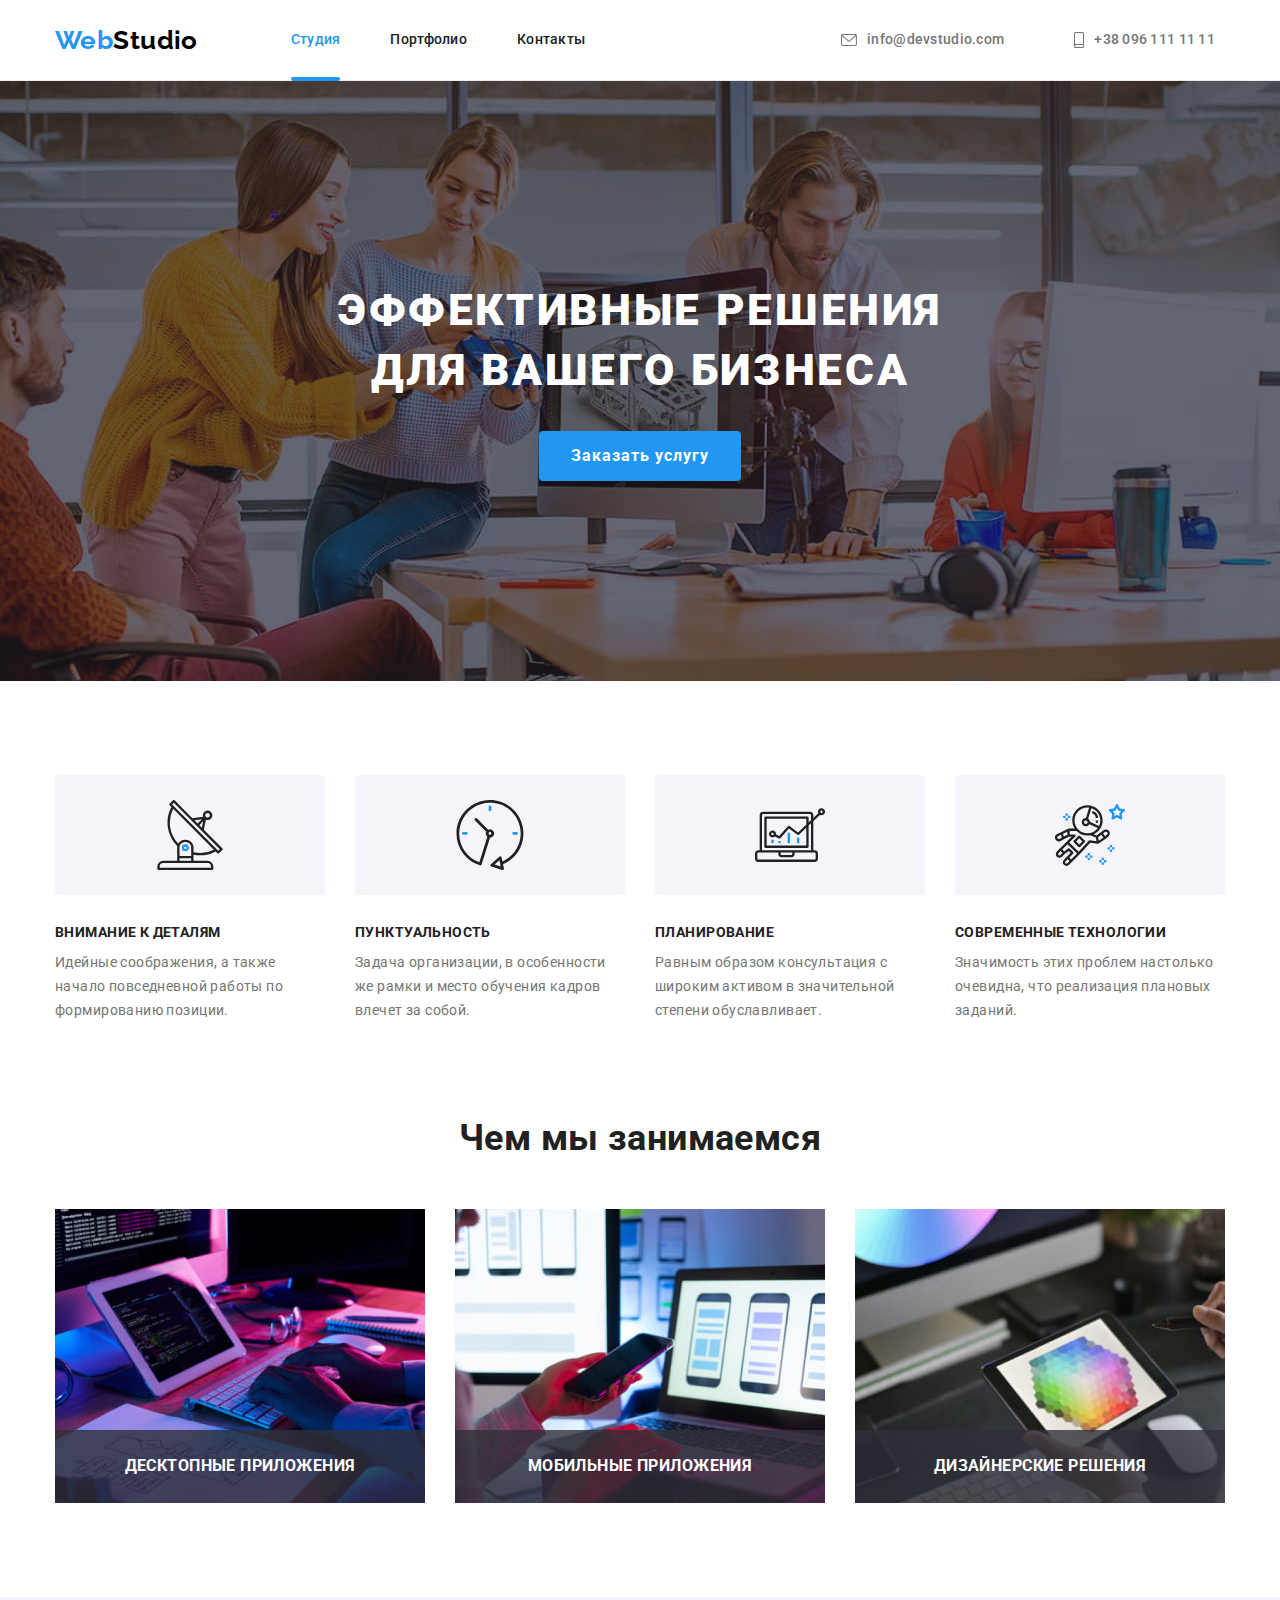
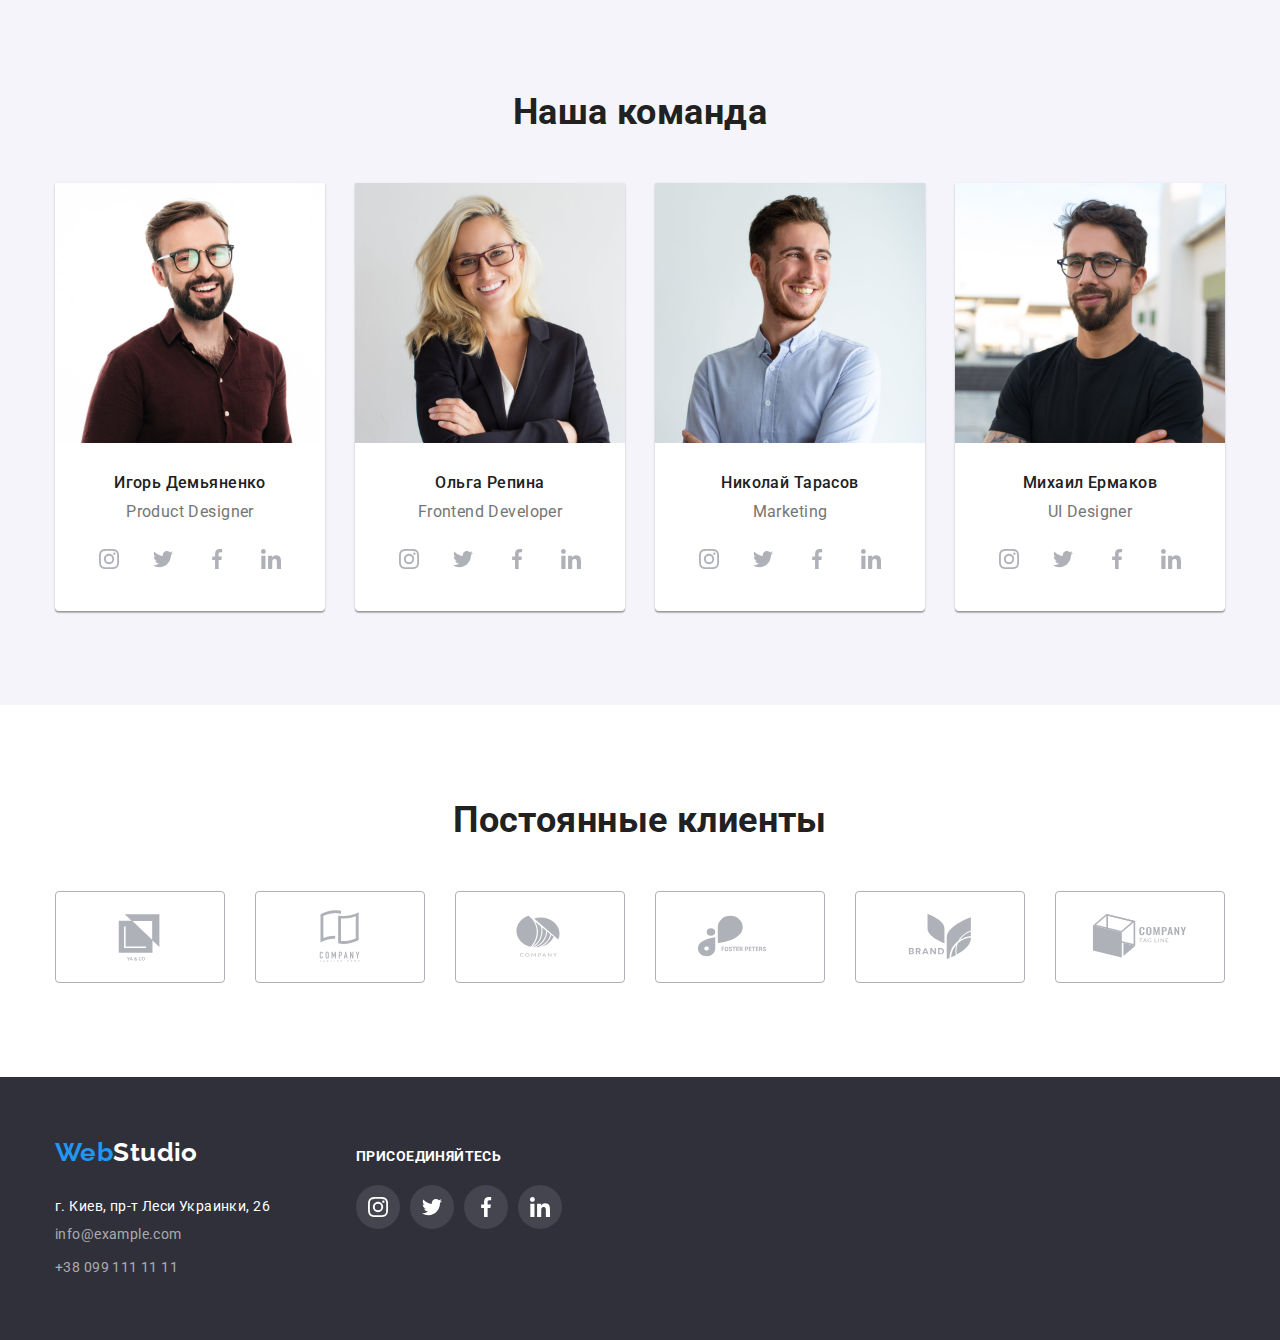
==== index.html @ 467b0029 "add files" ====
<!DOCTYPE html>
<html lang="ru">
  <head>
    <meta charset="UTF-8" />
    <meta http-equiv="X-UA-Compatible" content="IE=edge" />
    <meta name="viewport" content="width=device-width, initial-scale=1.0" />
    <title>WebStudio</title>
    <link rel="preconnect" href="https://fonts.googleapis.com" />
    <link rel="preconnect" href="https://fonts.gstatic.com" crossorigin />
    <link
      href="https://fonts.googleapis.com/css2?family=Raleway:wght@700&family=Roboto:wght@400;500;700;900&display=swap"
      rel="stylesheet"
    />
    <link
      rel="stylesheet"
      href="https://cdnjs.cloudflare.com/ajax/libs/modern-normalize/1.0.0/modern-normalize.min.css"
    />
    <link rel="stylesheet" href="./css/styles.css" />
  </head>

  <body>
    <header class="page-header">
      <div class="container flex-container">
        <nav class="page-nav">
          <a class="logo" href="./index.html"><span class="logo-secondary">Web</span>Studio</a>
          <ul class="menu list">
            <li class="item">
              <a class="link active-list" href="./index.html">Студия</a>
            </li>
            <li class="item">
              <a class="link" href="./portfolio.html">Портфолио</a>
            </li>
            <li class="item">
              <a class="link" href="">Контакты</a>
            </li>
          </ul>
        </nav>

        <ul class="contacts list">
          <li class="item">
            <a class="link" href="mailto:info@devstudio.com">
              <svg class="contacts-icon" width="16" height="12">
                <use href="./images/svg/icons.svg#icon-envelope"></use>
              </svg>
              <span>info@devstudio.com</span></a
            >
          </li>
          <li class="item">
            <a class="link" href="tel:+380961111111">
              <svg class="contacts-icon" width="10" height="16">
                <use href="./images/svg/icons.svg#icon-smartphone"></use>
              </svg>
              <span>+38 096 111 11 11</span>
            </a>
          </li>
        </ul>
      </div>
    </header>

    <main>
      <!--Секция герой-->
      <section class="hero">
        <h1 class="hero-title">Эффективные решения для вашего бизнеса</h1>
        <button data-modal-open class="hero-button" type="button">Заказать услугу</button>

        <div class="backdrop is-hidden" data-modal>
          <div class="modal">
            <button data-modal-close class="close-btn" type="button">
              <svg class="icon" width="18" height="18">
                <use href="./images/svg/icons.svg#icon-close-modal"></use>
              </svg>
            </button>
          </div>
        </div>
      </section>

      <!--Особенности работы-->
      <section class="section">
        <div class="container">
          <h2 class="visually-hidden">Особенности работы</h2>

          <ul class="features list">
            <li class="item">
              <div class="thumb">
                <svg class="features-icon" width="70" height="70">
                  <use href="./images/svg/icons.svg#icon-antenna"></use>
                </svg>
              </div>
              <h3 class="features-title">Внимание к деталям</h3>
              <p class="features-text">
                Идейные соображения, а также начало повседневной работы по формированию позиции.
              </p>
            </li>
            <li class="item">
              <div class="thumb">
                <svg class="features-icon" width="70" height="70">
                  <use href="./images/svg/icons.svg#icon-clock"></use>
                </svg>
              </div>
              <h3 class="features-title">Пунктуальность</h3>
              <p class="features-text">
                Задача организации, в особенности же рамки и место обучения кадров влечет за собой.
              </p>
            </li>
            <li class="item">
              <div class="thumb">
                <svg class="features-icon" width="70" height="70">
                  <use href="./images/svg/icons.svg#icon-diagram"></use>
                </svg>
              </div>
              <h3 class="features-title">Планирование</h3>
              <p class="features-text">
                Равным образом консультация с широким активом в значительной степени обуславливает.
              </p>
            </li>
            <li class="item">
              <div class="thumb">
                <svg class="features-icon" width="70" height="70">
                  <use href="./images/svg/icons.svg#icon-astronaut"></use>
                </svg>
              </div>
              <h3 class="features-title">Современные технологии</h3>
              <p class="features-text">
                Значимость этих проблем настолько очевидна, что реализация плановых заданий.
              </p>
            </li>
          </ul>
        </div>
      </section>

      <!-- section WORK -->
      <section class="section work">
        <div class="container">
          <h2 class="title">Чем мы занимаемся</h2>
          <ul class="work-list list">
            <li class="item">
              <img src="./images/what-we-do/img.jpg" alt="чем мы занимаемся 1" width="370" />
              <h3 class="item-title">Десктопные приложения</h3>
            </li>
            <li class="item">
              <img src="./images/what-we-do/box2.jpg" alt="чем мы занимаемся 2" width="370" />
              <h3 class="item-title">Мобильные приложения</h3>
            </li>
            <li class="item">
              <img src="./images/what-we-do/box3.jpg" alt="чем мы занимаемся 3" width="370" />
              <h3 class="item-title">Дизайнерские решения</h3>
            </li>
          </ul>
        </div>
      </section>

      <!-- section Наша команда-->
      <section class="section team">
        <div class="container">
          <h2 class="title">Наша команда</h2>
          <ul class="team-list list">
            <li class="item">
              <img
                class="team-img"
                src="./images/our-team/1.jpg"
                alt="Наша команда 1"
                width="270"
              />
              <div class="team-box">
                <p class="team-member">Игорь Демьяненко</p>
                <p class="team-job" lang="en">Product Designer</p>
                <ul class="social-networks list">
                  <li class="list-item">
                    <a href="" class="link">
                      <svg class="icon" width="20" height="20">
                        <use href="./images/svg/icons.svg#icon-instagram"></use>
                      </svg>
                    </a>
                  </li>
                  <li class="list-item">
                    <a href="" class="link">
                      <svg class="icon" width="20" height="20">
                        <use href="./images/svg/icons.svg#icon-twitter"></use>
                      </svg>
                    </a>
                  </li>
                  <li class="list-item">
                    <a href="" class="link">
                      <svg class="icon" width="20" height="20">
                        <use href="./images/svg/icons.svg#icon-facebook"></use>
                      </svg>
                    </a>
                  </li>
                  <li class="list-item">
                    <a href="" class="link">
                      <svg class="icon" width="20" height="20">
                        <use href="./images/svg/icons.svg#icon-linkedin"></use>
                      </svg>
                    </a>
                  </li>
                </ul>
              </div>
            </li>

            <li class="item">
              <img
                class="team-img"
                src="./images/our-team/2.jpg"
                alt="Наша команда 2"
                width="270"
              />
              <div class="team-box">
                <p class="team-member">Ольга Репина</p>
                <p class="team-job" lang="en">Frontend Developer</p>
                <ul class="social-networks list">
                  <li class="list-item">
                    <a href="" class="link">
                      <svg class="icon" width="20" height="20">
                        <use href="./images/svg/icons.svg#icon-instagram"></use>
                      </svg>
                    </a>
                  </li>
                  <li class="list-item">
                    <a href="" class="link">
                      <svg class="icon" width="20" height="20">
                        <use href="./images/svg/icons.svg#icon-twitter"></use>
                      </svg>
                    </a>
                  </li>
                  <li class="list-item">
                    <a href="" class="link">
                      <svg class="icon" width="20" height="20">
                        <use href="./images/svg/icons.svg#icon-facebook"></use>
                      </svg>
                    </a>
                  </li>
                  <li class="list-item">
                    <a href="" class="link">
                      <svg class="icon" width="20" height="20">
                        <use href="./images/svg/icons.svg#icon-linkedin"></use>
                      </svg>
                    </a>
                  </li>
                </ul>
              </div>
            </li>

            <li class="item">
              <img
                class="team-img"
                src="./images/our-team/3.jpg"
                alt="Наша команда 3"
                width="270"
              />
              <div class="team-box">
                <p class="team-member">Николай Тарасов</p>
                <p class="team-job" lang="en">Marketing</p>
                <ul class="social-networks list">
                  <li class="list-item">
                    <a href="" class="link">
                      <svg class="icon" width="20" height="20">
                        <use href="./images/svg/icons.svg#icon-instagram"></use>
                      </svg>
                    </a>
                  </li>
                  <li class="list-item">
                    <a href="" class="link">
                      <svg class="icon" width="20" height="20">
                        <use href="./images/svg/icons.svg#icon-twitter"></use>
                      </svg>
                    </a>
                  </li>
                  <li class="list-item">
                    <a href="" class="link">
                      <svg class="icon" width="20" height="20">
                        <use href="./images/svg/icons.svg#icon-facebook"></use>
                      </svg>
                    </a>
                  </li>
                  <li class="list-item">
                    <a href="" class="link">
                      <svg class="icon" width="20" height="20">
                        <use href="./images/svg/icons.svg#icon-linkedin"></use>
                      </svg>
                    </a>
                  </li>
                </ul>
              </div>
            </li>

            <li class="item">
              <img
                class="team-img"
                src="./images/our-team/4.jpg"
                alt="Наша команда 4"
                width="270"
              />
              <div class="team-box">
                <p class="team-member">Михаил Ермаков</p>
                <p class="team-job" lang="en">UI Designer</p>
                <ul class="social-networks list">
                  <li class="list-item">
                    <a href="" class="link">
                      <svg class="icon" width="20" height="20">
                        <use href="./images/svg/icons.svg#icon-instagram"></use>
                      </svg>
                    </a>
                  </li>
                  <li class="list-item">
                    <a href="" class="link">
                      <svg class="icon" width="20" height="20">
                        <use href="./images/svg/icons.svg#icon-twitter"></use>
                      </svg>
                    </a>
                  </li>
                  <li class="list-item">
                    <a href="" class="link">
                      <svg class="icon" width="20" height="20">
                        <use href="./images/svg/icons.svg#icon-facebook"></use>
                      </svg>
                    </a>
                  </li>
                  <li class="list-item">
                    <a href="" class="link">
                      <svg class="icon" width="20" height="20">
                        <use href="./images/svg/icons.svg#icon-linkedin"></use>
                      </svg>
                    </a>
                  </li>
                </ul>
              </div>
            </li>
          </ul>
        </div>
      </section>
    </main>

    <!-- section regular customers -->
    <section class="section regular-customers">
      <div class="container">
        <h2 class="title">Постоянные клиенты</h2>
        <ul class="clients list">
          <li class="item">
            <a href="" class="icon-container link">
              <svg class="icon" width="106" height="60">
                <use href="./images/svg/icons.svg#icon-client-1"></use>
              </svg>
            </a>
          </li>

          <li class="item">
            <a href="" class="icon-container link">
              <svg class="icon" width="106" height="60">
                <use href="./images/svg/icons.svg#icon-client-2"></use>
              </svg>
            </a>
          </li>

          <li class="item">
            <a href="" class="icon-container link">
              <svg class="icon" width="106" height="60">
                <use href="./images/svg/icons.svg#icon-client-3"></use>
              </svg>
            </a>
          </li>

          <li class="item">
            <a href="" class="icon-container link">
              <svg class="icon" width="106" height="60">
                <use href="./images/svg/icons.svg#icon-client-4"></use>
              </svg>
            </a>
          </li>

          <li class="item">
            <a href="" class="icon-container link">
              <svg class="icon" width="106" height="60">
                <use href="./images/svg/icons.svg#icon-client-5"></use>
              </svg>
            </a>
          </li>

          <li class="item">
            <a href="" class="icon-container link">
              <svg class="icon" width="106" height="60">
                <use href="./images/svg/icons.svg#icon-client-6"></use>
              </svg>
            </a>
          </li>
        </ul>
      </div>
    </section>

    <!-- FOOTER -->
    <footer class="footer">
      <div class="container">
        <div class="footer-box">
          <a class="footer-logo logo" href=""><span class="logo-secondary">Web</span>Studio</a>

          <address class="address">
            <ul class="address-list list">
              <li class="item">
                <p class="text-address">г. Киев, пр-т Леси Украинки, 26</p>
              </li>
              <li class="item">
                <a class="footer-contacts" href="mailto:info@example.com">info@example.com</a>
              </li>
              <li class="item">
                <a class="footer-contacts" href="tel:+380991111111"> +38 099 111 11 11</a>
              </li>
            </ul>
          </address>
        </div>
        <div class="join-us">
          <h3 class="join-us-title">Присоединяйтесь</h3>
          <ul class="social-networks list">
            <li class="list-item">
              <a href="" class="link footer-social-networks">
                <svg class="icon" width="20" height="20">
                  <use href="./images/svg/icons.svg#icon-instagram"></use>
                </svg>
              </a>
            </li>
            <li class="list-item">
              <a href="" class="link footer-social-networks">
                <svg class="icon" width="20" height="20">
                  <use href="./images/svg/icons.svg#icon-twitter"></use>
                </svg>
              </a>
            </li>
            <li class="list-item">
              <a href="" class="link footer-social-networks">
                <svg class="icon" width="20" height="20">
                  <use href="./images/svg/icons.svg#icon-facebook"></use>
                </svg>
              </a>
            </li>
            <li class="list-item">
              <a href="" class="link footer-social-networks">
                <svg class="icon" width="20" height="20">
                  <use href="./images/svg/icons.svg#icon-linkedin"></use>
                </svg>
              </a>
            </li>
          </ul>
        </div>
      </div>
    </footer>
    <script src="./js/modal.js"></script>
  </body>
</html>
---- css/styles.css ----
:root {
  --main-color: #757575;
  --secondary-color: #212121;
  --accent-color: #2196f3;
  --hero-button: #188ce8;
  --primary-white-color: #ffffff;
  --logo-color: #000000;
  --section-bg: #f5f4fa;
  --hero-footer-bg: #2f303a;
  --address-color: rgba(255, 255, 255, 0.6);
}

.list {
  list-style: none;
  padding: 0;
  margin: 0;
}

.link {
  text-decoration: inherit;
}

body {
  font-family: 'Roboto', sans-serif;

  font-size: 14px;
  letter-spacing: 0.03em;
  text-decoration: none;
  font-style: normal;

  color: var(--main-color);
  background-color: var(--primary-white-color);
}

.container {
  width: 1200px;
  margin: 0 auto;
  padding: 0 15px;
}

h1,
h2,
h3,
h4,
h5,
h6,
p {
  margin: 0;
}

img {
  display: block;
  max-width: 100%;
  height: auto;
}

.visually-hidden {
  position: absolute;
  width: 1px;
  height: 1px;
  margin: -1px;
  border: 0;
  padding: 0;
  white-space: nowrap;
  clip-path: inset(100%);
  clip: rect(0 0 0 0);
  overflow: hidden;
}

.section {
  padding-top: 94px;
  padding-bottom: 94px;
}

/* ============== HEADER =============== */
.page-header {
  border-bottom: 1px solid #ececec;
}

.flex-container {
  display: flex;
  align-items: center;
}

.page-nav {
  display: flex;
  align-items: center;
}

.menu {
  display: flex;
}

.logo {
  margin-right: 93px;

  text-decoration: inherit;
  color: var(--logo-color);

  font-family: 'Raleway';
  font-weight: 700;
  font-size: 26px;
  line-height: 1.19;
}

.logo-secondary {
  color: var(--accent-color);
}

/* site nav styles */
.menu .item:not(:last-child) {
  margin-right: 50px;
}

.menu .item {
  position: relative;
}

.menu .link {
  display: block;
  padding-top: 32px;
  padding-bottom: 32px;

  text-decoration: inherit;
  color: var(--secondary-color);
  font-weight: 500;
  line-height: 1.14;
  letter-spacing: 0.02em;

  transition: color 250ms cubic-bezier(0.4, 0, 0.2, 1);
}

.menu .link:hover,
.menu .link:focus {
  color: var(--accent-color);
}

.menu .active-list {
  color: var(--accent-color);
}

.menu .active-list::after {
  position: absolute;
  content: '';
  display: block;
  width: 100%;
  height: 4px;
  bottom: -1px;

  background: #2196f3;
  border-radius: 2px;
}

/* header contacts styles */
.contacts {
  display: flex;
  margin-left: auto;
}

.contacts .item:not(:last-child) {
  margin-right: 50px;
}

.contacts-icon {
  margin-right: 10px;
}

.contacts .link {
  display: flex;
  align-items: center;
  padding: 10px;

  font-weight: 500;
  line-height: 1.14;
  letter-spacing: 0.02em;

  text-decoration: none;
  color: inherit;
  fill: currentColor;

  transition: color 250ms cubic-bezier(0.4, 0, 0.2, 1);
}

.contacts .link:hover,
.contacts .link:focus {
  color: var(--accent-color);
}
/* ============== /HEADER =============== */

/* ============== HERO =============== */

.hero {
  height: 600px;
  max-width: 1600px;
  margin: 0 auto;
  text-align: center;
  background: linear-gradient(rgba(47, 48, 58, 0.4), rgba(47, 48, 58, 0.4)),
    url('../images/hero/hero-background.jpg');
  background-color: #c4c4c4;
  background-repeat: no-repeat;
  background-size: cover;
  background-position: center;
  padding: 200px 0;
}

.hero-title {
  margin: 0 auto;
  margin-bottom: 30px;
  max-width: 700px;

  font-weight: 900;
  font-size: 44px;
  line-height: 1.36;

  letter-spacing: 0.06em;
  text-transform: uppercase;
  color: var(--primary-white-color);
}

.hero-button {
  padding: 10px 32px;

  font-family: 'Roboto', sans-serif;
  font-weight: 700;
  font-size: 16px;
  line-height: 1.88;
  border: none;
  text-align: center;
  letter-spacing: 0.06em;
  color: var(--primary-white-color);

  background-color: var(--accent-color);
  box-shadow: 0px 4px 4px rgba(0, 0, 0, 0.15);
  border-radius: 4px;

  cursor: pointer;
  transition: background-color 250ms cubic-bezier(0.4, 0, 0.2, 1);
}

.hero-button:hover {
  background-color: var(--hero-button);
}

/* ============== /HERO =============== */

/* ============== MODAL =============== */
.backdrop {
  position: fixed;
  z-index: 100;
  top: 0;
  right: 0;
  width: 100%;
  height: 100%;

  background: rgba(0, 0, 0, 0.2);

  opacity: 1;
  transition: opacity 250ms cubic-bezier(0.4, 0, 0.2, 1),
    visibility 250ms cubic-bezier(0.4, 0, 0.2, 1);
}

.backdrop.is-hidden {
  visibility: hidden;
  opacity: 0;
  pointer-events: none;
}

.backdrop.is-hidden .modal {
  opacity: 0;
  transform: translate(-50%, -50%) scale(0.5);
}

.modal {
  position: absolute;
  top: 50%;
  left: 50%;
  opacity: 1;

  background-color: var(--primary-white-color);
  min-width: 528px;
  min-height: 581px;

  transform: translate(-50%, -50%) scale(1);
  transition: transform 250ms cubic-bezier(0.4, 0, 0.2, 1),
    opacity 250ms cubic-bezier(0.4, 0, 0.2, 1);
}

.close-btn {
  position: absolute;
  top: 8px;
  right: 8px;

  display: flex;
  align-items: center;
  justify-content: center;
  margin: 0;
  padding: 0;
  width: 30px;
  height: 30px;
  border-radius: 50%;
  background-color: var(--primary-white-color);
  border: 1px solid rgba(0, 0, 0, 0.1);
  cursor: pointer;
}

/* ============== /MODAL =============== */

/* ============= section особенности работы ============== */
.features {
  display: flex;
}

.features .item:not(:last-child) {
  margin-right: 30px;
}

.features .item {
  flex-basis: calc(100% / 4);
}

.features .thumb {
  display: flex;
  align-items: center;
  justify-content: center;
  margin-bottom: 30px;

  background-color: var(--section-bg);
  border-radius: 4px;
  height: 120px;
}

.features-title {
  margin-bottom: 10px;

  font-family: 'Roboto', sans-serif;
  font-weight: 700;
  line-height: 1.14;
  font-size: 14px;
  text-transform: uppercase;

  color: var(--secondary-color);
}

.features-text {
  line-height: 1.71;
}
/* ============= /section особенности работы ============= */

/* ========== section WORK чем мы занимаемсяа =========== */
.section.work {
  padding-top: 0;
}

.title {
  margin-bottom: 50px;
  font-weight: 700;
  font-size: 36px;
  line-height: 1.17;
  text-align: center;

  color: var(--secondary-color);
}

.work-list {
  display: flex;
}

.work-list .item:not(:last-child) {
  margin-right: 30px;
}

.work-list .item {
  position: relative;
}

.item-title {
  position: absolute;
  bottom: 0;

  padding: 27px 0;
  width: 100%;

  background: rgba(47, 48, 58, 0.8);
  font-weight: 700;
  line-height: 1.14;
  text-align: center;
  text-transform: uppercase;

  color: var(--primary-white-color);
}
/* ============ /section чем мы занимаемсяа =============== */

/* ============== section TEAM =============== */
.team {
  background-color: var(--section-bg);
}

.team-list {
  display: flex;
}

.team-list .item {
  background-color: var(--primary-white-color);
  box-shadow: 0px 1px 3px rgba(0, 0, 0, 0.12), 0px 1px 1px rgba(0, 0, 0, 0.14),
    0px 2px 1px rgba(0, 0, 0, 0.2);
  border-radius: 0px 0px 4px 4px;
}

.team-list .item:not(:last-child) {
  margin-right: 30px;
}

.team-box {
  padding: 30px 32px;
}

.team-member {
  margin-bottom: 10px;

  font-weight: 500;
  font-size: 16px;
  line-height: 1.19;
  text-align: center;
  color: var(--secondary-color);
}

.team-job {
  margin-bottom: 16px;
  font-size: 16px;
  line-height: 1.19;

  text-align: center;
}

.social-networks {
  display: flex;
  align-items: center;
}

.social-networks > .list-item:not(:last-child) {
  margin-right: 10px;
}

.social-networks > .list-item {
  width: 44px;
  height: 44px;
}

.social-networks .link {
  display: block;
  padding: 12px;

  width: 100%;
  height: 100%;
  border-radius: 50%;
  color: #afb1b8;
  fill: currentColor;
  transition: color 250ms cubic-bezier(0.4, 0, 0.2, 1),
    background-color 250ms cubic-bezier(0.4, 0, 0.2, 1);
}

.social-networks .link:hover,
.social-networks .link:focus {
  color: var(--primary-white-color);
  background-color: #2196f3;
}

/* ============== /section TEAM =============== */

/* ============== section REGULAR CUSTOMERS============= */

.clients {
  display: flex;
}

.clients .item:not(:last-child) {
  margin-right: 30px;
}

.clients .item {
  width: 170px;
  height: 92px;
}

.clients .icon-container {
  display: flex;
  justify-content: center;
  align-items: center;

  border: 1px solid #afb1b8;
  border-radius: 4px;
  width: 100%;
  height: 100%;
  color: #afb1b8;
  fill: currentColor;
  transition: color 250ms cubic-bezier(0.4, 0, 0.2, 1), border 250ms cubic-bezier(0.4, 0, 0.2, 1);
}

.clients .icon-container:hover,
.clients .icon-container:focus {
  border: 1px solid var(--accent-color);
  color: var(--accent-color);
}

/* ============== /section REGULAR CUSTOMERS============= */

/* ==============FOOTER =============== */
.footer {
  background: var(--hero-footer-bg);
  padding: 60px 0;
}

.footer .container {
  display: flex;
  align-items: baseline;
}

.footer-box {
  margin-right: 70px;
  width: 231px;
}

.footer-logo {
  display: block;
  margin-bottom: 30px;
  margin-right: 0;

  color: var(--primary-white-color);
}

.text-address {
  font-style: normal;

  color: var(--primary-white-color);
}

.footer-contacts {
  display: block;
  text-decoration: none;
  font-style: normal;
  line-height: 1.71;

  color: var(--address-color);
}

.join-us-title {
  margin-bottom: 20px;

  font-weight: 700;
  font-size: 14px;
  line-height: 1.14;
  text-transform: uppercase;
  color: var(--primary-white-color);
}

.address-list .item:not(:last-child) {
  margin-bottom: 9px;
}

.footer-social-networks {
  background: rgba(255, 255, 255, 0.1);
}

.footer-social-networks .icon {
  color: var(--primary-white-color);
}
/* ============== /FOOTER =============== */

/* ============== portfolio.html =============== */

/* ============== BUTTONS КНОПКИ ПОРТФОЛИО =============== */
.portfolio-buttons {
  display: flex;
  justify-content: center;
  margin-bottom: 50px;
}

.portfolio-buttons .item:not(:last-child) {
  margin-right: 8px;
}

.portfolio-buttons .button {
  padding: 6px 22px;

  background: var(--section-bg);
  color: var(--secondary-color);
  border-radius: 4px;
  border: none;

  font-family: 'Roboto', sans-serif;
  font-weight: 500;
  font-size: 16px;
  line-height: 1.63;
  text-align: center;
  cursor: pointer;
  transition: color 250ms cubic-bezier(0.4, 0, 0.2, 1),
    background-color 250ms cubic-bezier(0.4, 0, 0.2, 1),
    box-shadow 250ms cubic-bezier(0.4, 0, 0.2, 1);
}

.portfolio-buttons .button:hover,
.portfolio-buttons .button:focus {
  background: var(--accent-color);
  color: var(--primary-white-color);

  box-shadow: 0px 3px 1px rgba(0, 0, 0, 0.1), 0px 1px 2px rgba(0, 0, 0, 0.08),
    0px 2px 2px rgba(0, 0, 0, 0.12);
  border-radius: 4px;
}
/* ============== /BUTTONS КНОПКИ ПОРТФОЛИО =============== */

/* ============== ГАЛЕРЕЯ РАБОТ =============== */
.portfolio-gallery {
  display: flex;
  flex-wrap: wrap;
  gap: 30px;
  /* margin-left: -30px;
    margin-top: -30px; */
}

.portfolio-box {
  padding: 20px 24px;
}

.portfolio-title {
  margin-bottom: 4px;
}

.portfolio-gallery .item {
  /* margin-left: 30px;
    margin-top: 30px; */
  flex-basis: calc((100% - 60px) / 3);
  transition: box-shadow 250ms cubic-bezier(0.4, 0, 0.2, 1);
}

.portfolio-gallery .item:hover {
  box-shadow: 0px 1px 1px rgba(0, 0, 0, 0.12), 0px 4px 4px rgba(0, 0, 0, 0.06),
    1px 4px 6px rgba(0, 0, 0, 0.16);
}

/* ====== OVERLAY ======== */

.thumb {
  position: relative;
  overflow: hidden;
}

.overlay {
  position: absolute;
  top: 0;
  left: 0;

  width: 100%;
  height: 100%;
  background: rgba(33, 150, 243, 0.9);

  transform: translateY(101%);
  transition: transform 250ms cubic-bezier(0.4, 0, 0.2, 1);
}

.portfolio-gallery .item:hover .overlay {
  transform: translateX(0);
}

.overlay-text {
  padding: 63px 24px;

  font-size: 18px;
  line-height: 1.56;
  color: var(--primary-white-color);
}

/* ====== /OVERLAY ======== */

.portfolio-box {
  padding: 20px 24px;
  border: 1px solid #eeeeee;

  border-top: none;
}

.portfolio-title {
  margin-bottom: 4px;

  font-weight: 700;
  font-size: 18px;
  line-height: 2;
  letter-spacing: 0.06em;
  color: var(--secondary-color);
}

.portfolio-text {
  font-size: 16px;
  line-height: 1.88;
}
/* ============== /ГАЛЕРЕЯ РАБОТ =============== */
/* < !-- ul.customers>li*6.item>a.icon-container>svg.icon>use --> */
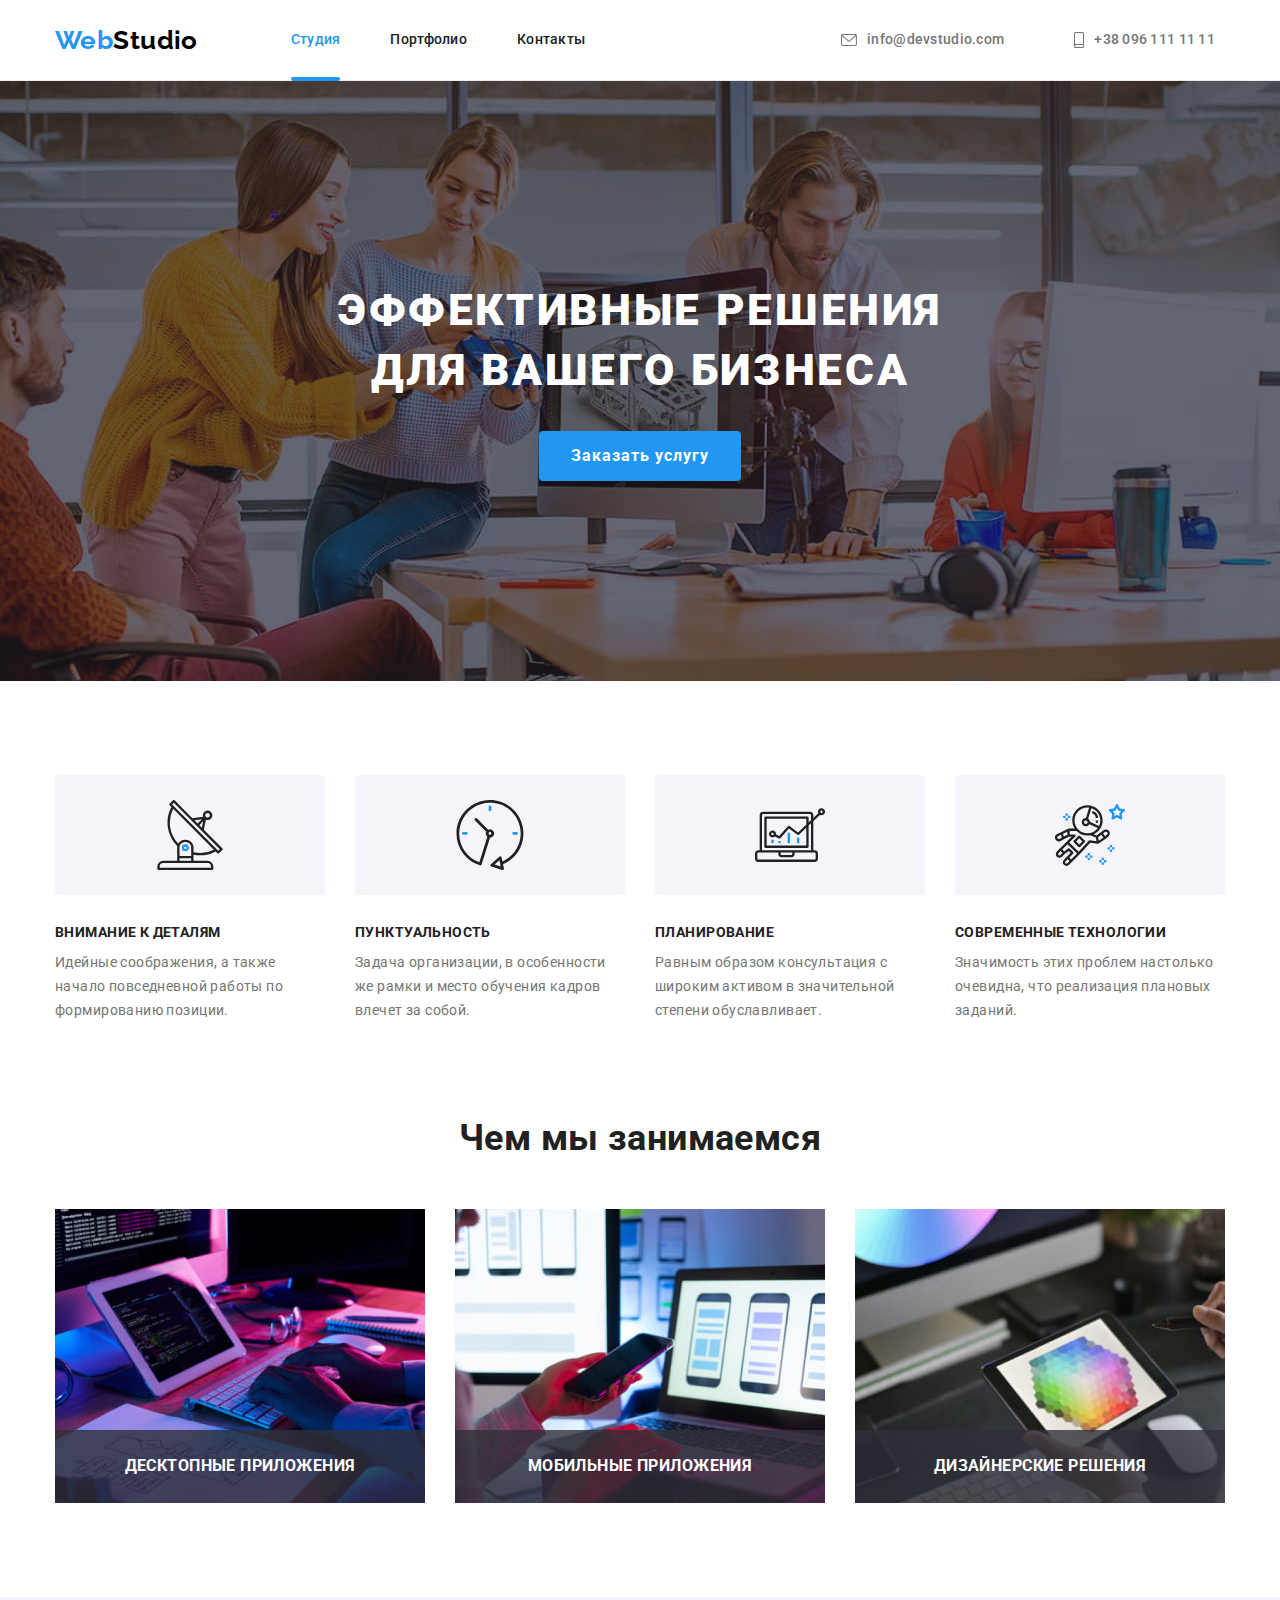
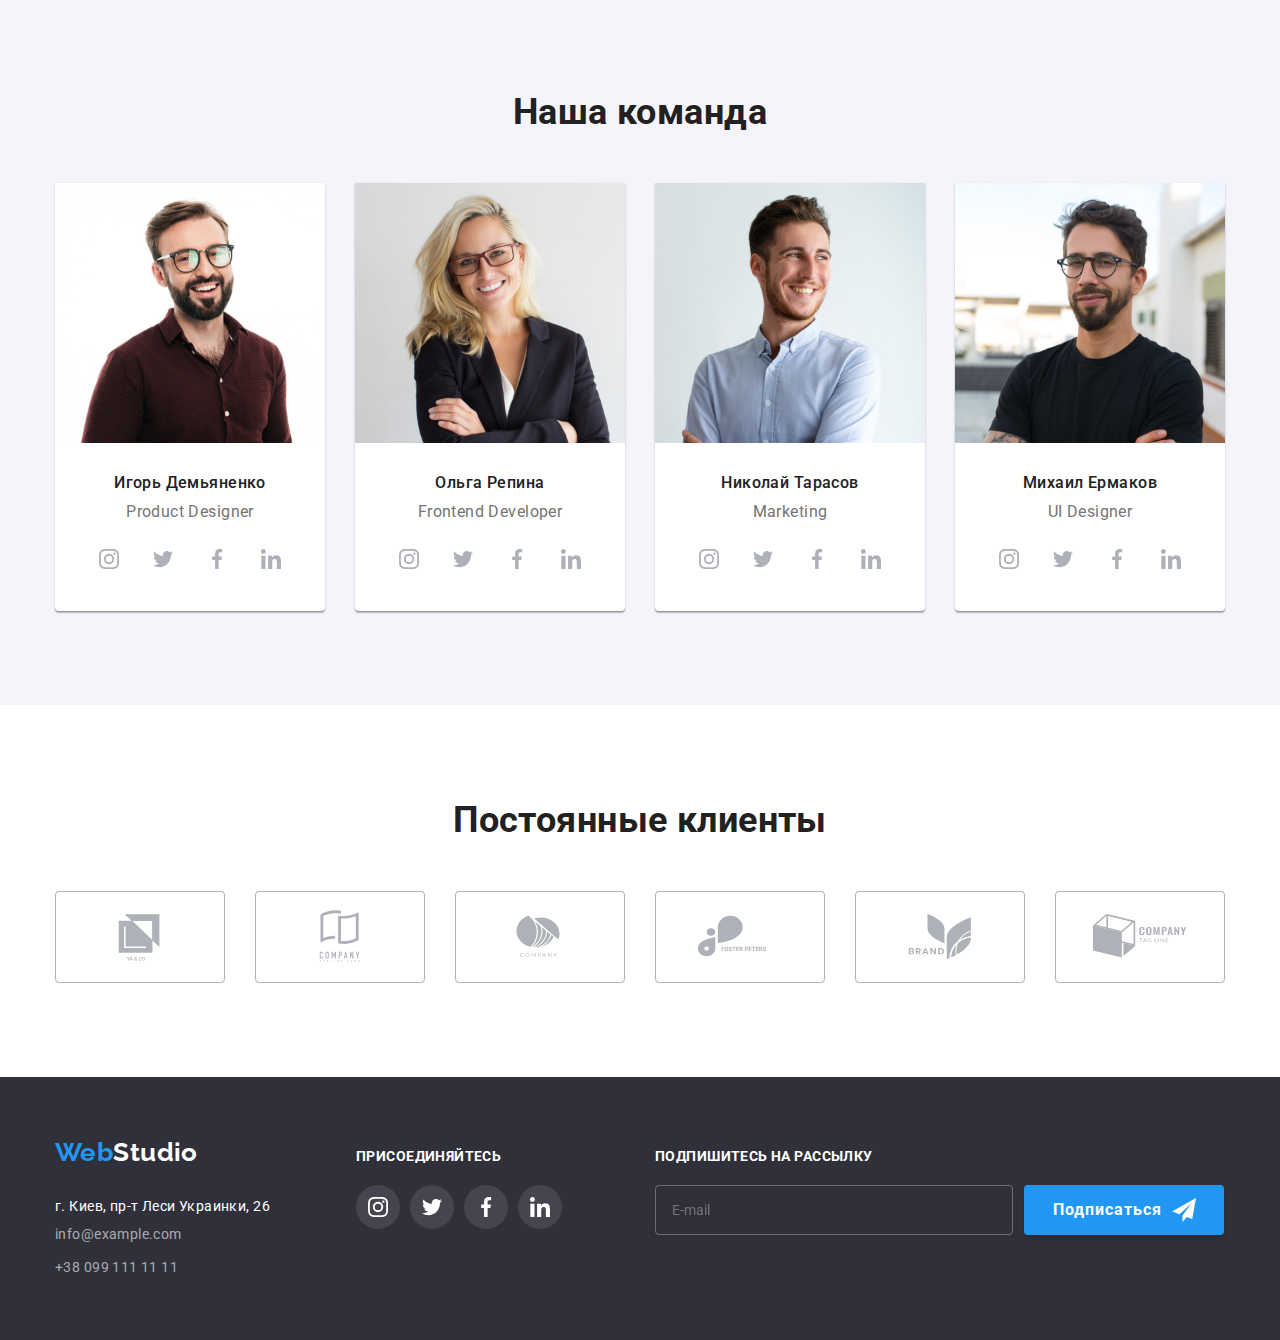
==== commit 3a8f7716: "footer" ====
--- a/index.html
+++ b/index.html
@@ -407,7 +407,7 @@
           </address>
         </div>
         <div class="join-us">
-          <h3 class="join-us-title">Присоединяйтесь</h3>
+          <h3 class="footer-sup-title">Присоединяйтесь</h3>
           <ul class="social-networks list">
             <li class="list-item">
               <a href="" class="link footer-social-networks">
@@ -439,6 +439,24 @@
             </li>
           </ul>
         </div>
+        <div class="subscribe">
+          <h3 class="footer-sup-title">Подпишитесь на рассылку</h3>
+          <form>
+            <input
+              class="input-subscribe"
+              type="email"
+              placeholder="E-mail"
+              name="email"
+              required
+            />
+            <button class="input-btn" type="submit">
+              Подписаться
+              <svg class="icon" width="24" height="24">
+                <use href="./images/svg/icons.svg#icon-send-footer"></use>
+              </svg>
+            </button>
+          </form>
+        </div>
       </div>
     </footer>
     <script src="./js/modal.js"></script>
--- a/css/styles.css
+++ b/css/styles.css
@@ -543,7 +543,11 @@
   color: var(--address-color);
 }
 
-.join-us-title {
+.join-us {
+  margin-right: 93px;
+}
+
+.footer-sup-title {
   margin-bottom: 20px;
 
   font-weight: 700;
@@ -564,6 +568,47 @@
 .footer-social-networks .icon {
   color: var(--primary-white-color);
 }
+
+/* =========== Subscribe ============ */
+.input-subscribe {
+  margin-right: 8px;
+  padding: 0 16px;
+  width: 358px;
+  height: 50px;
+  border: 1px solid rgba(255, 255, 255, 0.3);
+  filter: drop-shadow(0px 4px 4px rgba(0, 0, 0, 0.15));
+  border-radius: 4px;
+
+  color: var(--primary-white-color);
+  background-color: transparent;
+}
+
+.input-btn {
+  display: inline-flex;
+  align-items: center;
+  text-align: center;
+  justify-content: center;
+  width: 200px;
+  height: 50px;
+  box-shadow: 0px 4px 4px rgba(0, 0, 0, 0.15);
+  border-radius: 4px;
+  border: none;
+  cursor: pointer;
+
+  font-weight: 700;
+  font-size: 16px;
+  line-height: 1.88;
+  letter-spacing: 0.06em;
+
+  color: #ffffff;
+  background: var(--accent-color);
+}
+
+.input-btn > .icon {
+  margin-left: 10px;
+}
+/* =========== /Subscribe ============ */
+
 /* ============== /FOOTER =============== */
 
 /* ============== portfolio.html =============== */
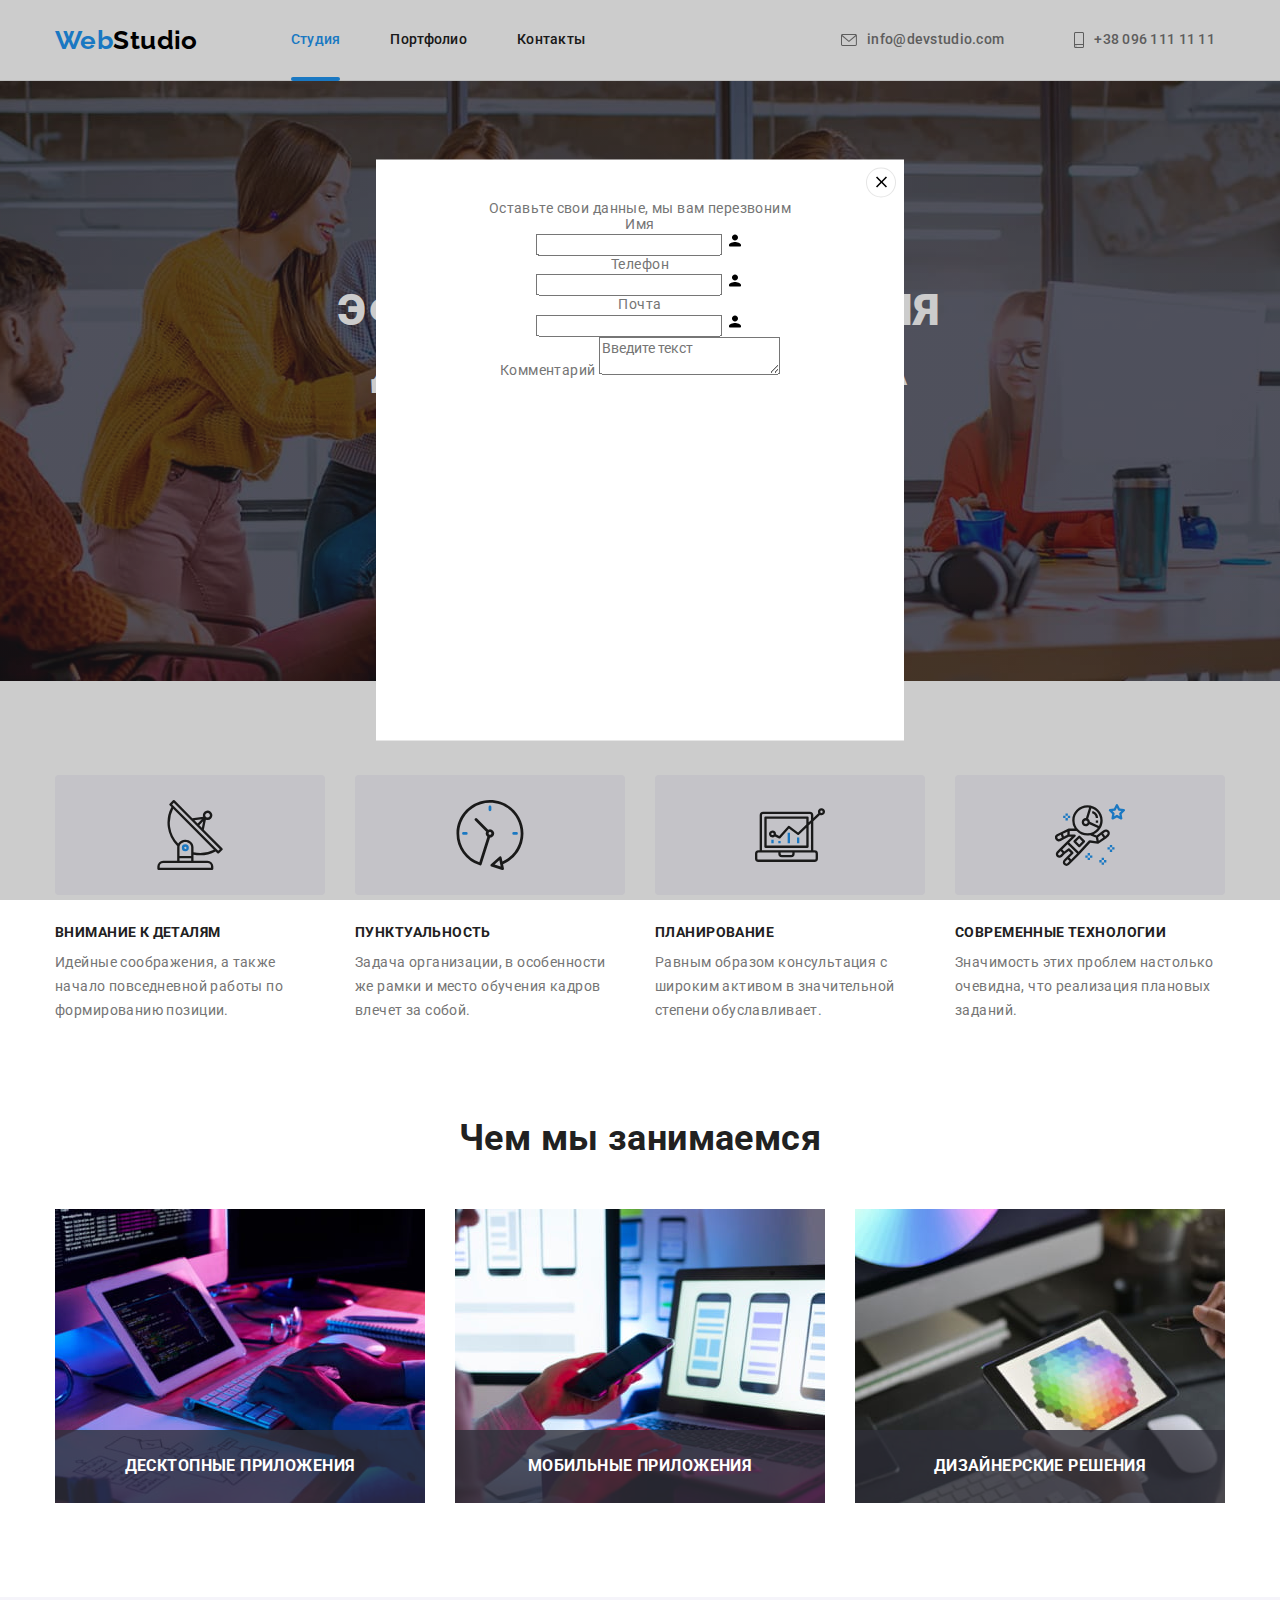
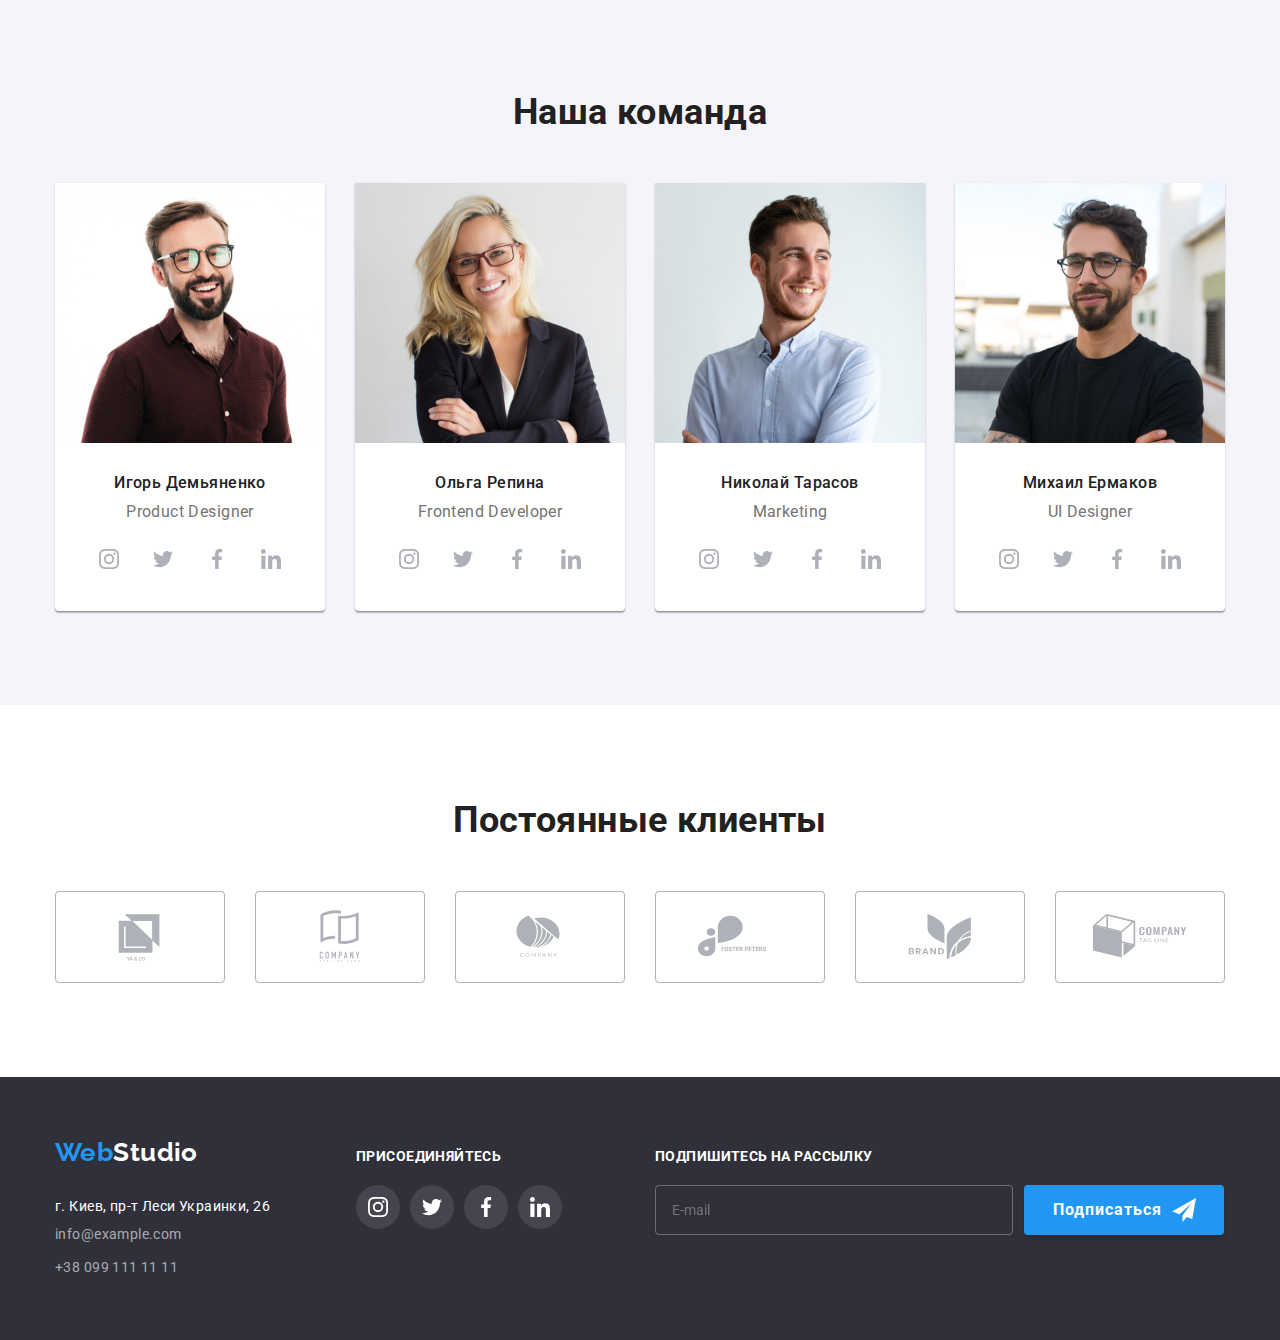
==== commit 39bdc971: "начало формы модалки" ====
--- a/index.html
+++ b/index.html
@@ -63,13 +63,55 @@
         <h1 class="hero-title">Эффективные решения для вашего бизнеса</h1>
         <button data-modal-open class="hero-button" type="button">Заказать услугу</button>
 
-        <div class="backdrop is-hidden" data-modal>
+        <div class="backdrop" data-modal>
+          <!--is-hidden-->
           <div class="modal">
             <button data-modal-close class="close-btn" type="button">
               <svg class="icon" width="18" height="18">
                 <use href="./images/svg/icons.svg#icon-close-modal"></use>
               </svg>
             </button>
+            <form>
+              <p class="modal-form-text">Оставьте свои данные, мы вам перезвоним</p>
+              <label class="modal-form-field">
+                <span>Имя</span>
+                <span class="modal-form-input-wrapper">
+                  <input class="modal-form-input" type="text" name="user_name" />
+                  <svg class="icon" width="18" height="18">
+                    <use href="./images/svg/icons.svg#icon-person-modal"></use>
+                  </svg>
+                </span>
+              </label>
+
+              <label class="modal-form-field">
+                <span>Телефон</span>
+                <span class="modal-form-input-wrapper">
+                  <input class="modal-form-input" type="tel" name="user_phone" />
+                  <svg class="icon" width="18" height="18">
+                    <use href="./images/svg/icons.svg#icon-person-modal"></use>
+                  </svg>
+                </span>
+              </label>
+
+              <label class="modal-form-field">
+                <span>Почта</span>
+                <span class="modal-form-input-wrapper">
+                  <input class="modal-form-input" type="email" name="user_email" />
+                  <svg class="icon" width="18" height="18">
+                    <use href="./images/svg/icons.svg#icon-person-modal"></use>
+                  </svg>
+                </span>
+              </label>
+
+              <label class="modal-form-field">
+                <span>Комментарий</span>
+                <textarea
+                  class="modal-form-input"
+                  name="user_comment"
+                  placeholder="Введите текст"
+                ></textarea>
+              </label>
+            </form>
           </div>
         </div>
       </section>
@@ -407,7 +449,7 @@
           </address>
         </div>
         <div class="join-us">
-          <h3 class="footer-sup-title">Присоединяйтесь</h3>
+          <p class="footer-sup-title">Присоединяйтесь</p>
           <ul class="social-networks list">
             <li class="list-item">
               <a href="" class="link footer-social-networks">
@@ -440,7 +482,7 @@
           </ul>
         </div>
         <div class="subscribe">
-          <h3 class="footer-sup-title">Подпишитесь на рассылку</h3>
+          <p class="footer-sup-title">Подпишитесь на рассылку</p>
           <form>
             <input
               class="input-subscribe"
--- a/css/styles.css
+++ b/css/styles.css
@@ -274,11 +274,12 @@
   position: absolute;
   top: 50%;
   left: 50%;
-  opacity: 1;
-
-  background-color: var(--primary-white-color);
+
   min-width: 528px;
   min-height: 581px;
+  padding: 40px;
+  background-color: var(--primary-white-color);
+  opacity: 1;
 
   transform: translate(-50%, -50%) scale(1);
   transition: transform 250ms cubic-bezier(0.4, 0, 0.2, 1),
@@ -301,8 +302,21 @@
   background-color: var(--primary-white-color);
   border: 1px solid rgba(0, 0, 0, 0.1);
   cursor: pointer;
-}
-
+  color: var(--logo-color);
+  fill: currentColor;
+  transition: color 250ms cubic-bezier(0.4, 0, 0.2, 1);
+}
+
+.close-btn:hover,
+.close-btn:focus {
+  color: var(--accent-color);
+}
+
+/*============== FORM ==============*/
+.modal-form-input-wrapper {
+  display: block;
+}
+/* ============== /FORM ==============*/
 /* ============== /MODAL =============== */
 
 /* ============= section особенности работы ============== */
@@ -572,7 +586,7 @@
 /* =========== Subscribe ============ */
 .input-subscribe {
   margin-right: 8px;
-  padding: 0 16px;
+  padding-left: 16px;
   width: 358px;
   height: 50px;
   border: 1px solid rgba(255, 255, 255, 0.3);
@@ -601,7 +615,13 @@
   letter-spacing: 0.06em;
 
   color: #ffffff;
-  background: var(--accent-color);
+  background-color: var(--accent-color);
+  transition: background-color 250ms cubic-bezier(0.4, 0, 0.2, 1);
+}
+
+.input-btn:hover,
+.input-btn:focus {
+  background-color: var(--hero-button);
 }
 
 .input-btn > .icon {
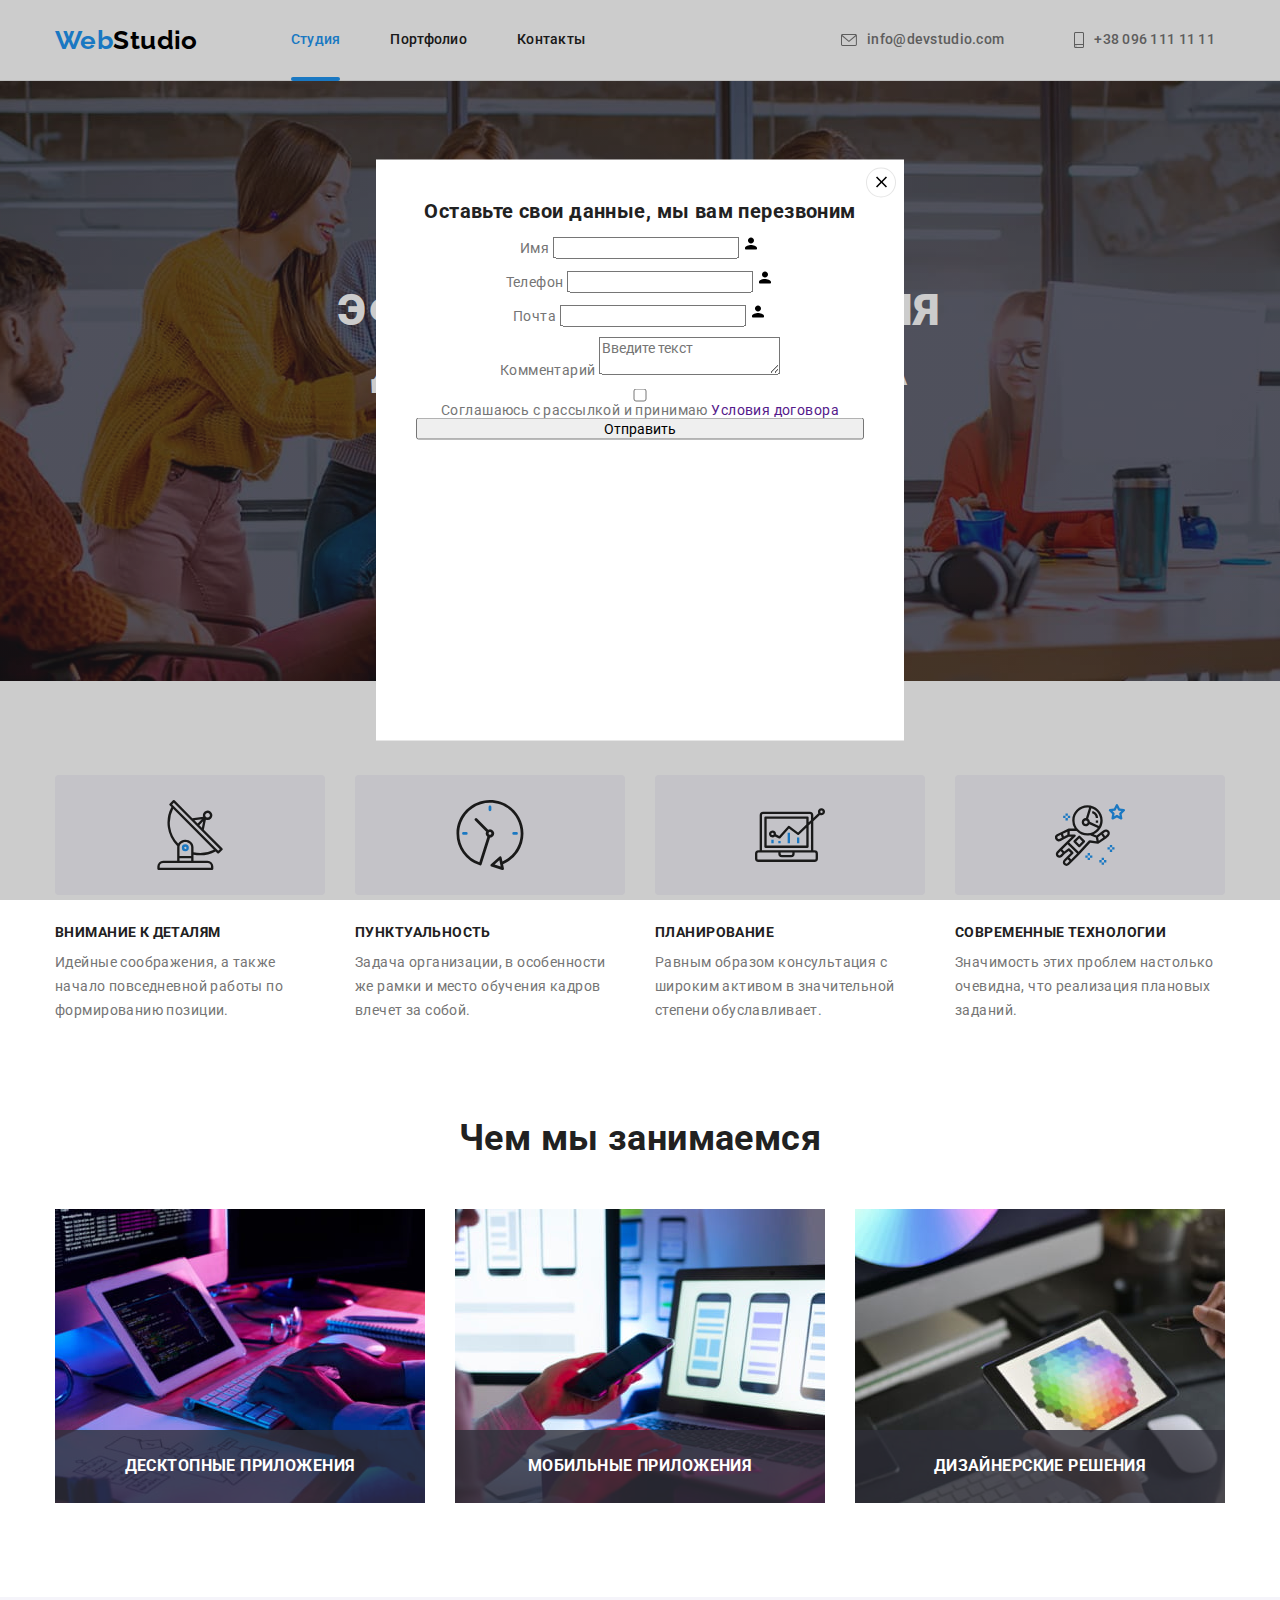
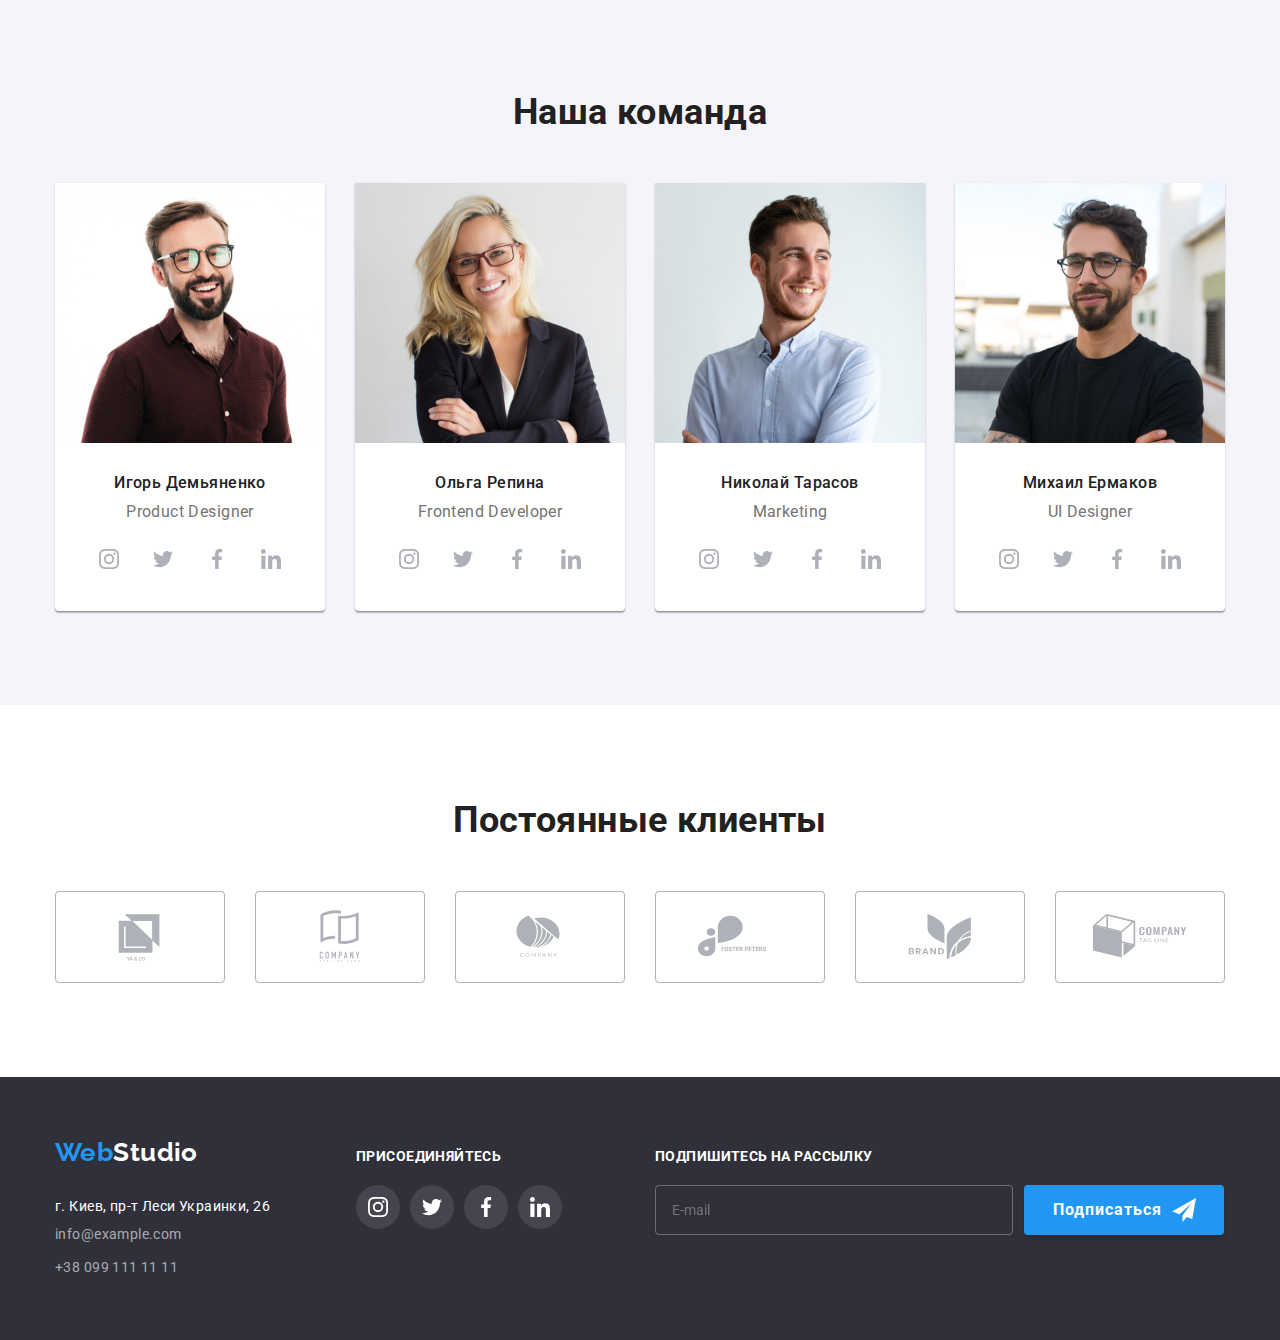
==== commit e6c89e1a: "5.08" ====
--- a/index.html
+++ b/index.html
@@ -71,12 +71,19 @@
                 <use href="./images/svg/icons.svg#icon-close-modal"></use>
               </svg>
             </button>
-            <form>
+            <form class="modal-form">
               <p class="modal-form-text">Оставьте свои данные, мы вам перезвоним</p>
               <label class="modal-form-field">
-                <span>Имя</span>
+                <span class="modal-form-input-desc">Имя</span>
                 <span class="modal-form-input-wrapper">
-                  <input class="modal-form-input" type="text" name="user_name" />
+                  <input
+                    class="modal-form-input"
+                    type="text"
+                    name="user_name"
+                    required
+                    pattern="[A-Za-zА-Яа-я]+"
+                    minlength="2"
+                  />
                   <svg class="icon" width="18" height="18">
                     <use href="./images/svg/icons.svg#icon-person-modal"></use>
                   </svg>
@@ -84,9 +91,16 @@
               </label>
 
               <label class="modal-form-field">
-                <span>Телефон</span>
+                <span class="modal-form-input-desc">Телефон</span>
                 <span class="modal-form-input-wrapper">
-                  <input class="modal-form-input" type="tel" name="user_phone" />
+                  <input
+                    class="modal-form-input"
+                    type="tel"
+                    name="user_phone"
+                    required
+                    pattern="[0-9]{3}-[0-9]{3}-[0-9][2]-[0-9]{2}"
+                    title="xxx-xxx-xx-xx"
+                  />
                   <svg class="icon" width="18" height="18">
                     <use href="./images/svg/icons.svg#icon-person-modal"></use>
                   </svg>
@@ -94,9 +108,9 @@
               </label>
 
               <label class="modal-form-field">
-                <span>Почта</span>
+                <span class="modal-form-input-desc">Почта</span>
                 <span class="modal-form-input-wrapper">
-                  <input class="modal-form-input" type="email" name="user_email" />
+                  <input class="modal-form-input" type="email" name="user_email" required />
                   <svg class="icon" width="18" height="18">
                     <use href="./images/svg/icons.svg#icon-person-modal"></use>
                   </svg>
@@ -104,13 +118,20 @@
               </label>
 
               <label class="modal-form-field">
-                <span>Комментарий</span>
+                <span class="modal-form-input-desc">Комментарий</span>
                 <textarea
-                  class="modal-form-input"
+                  class="modal-form-message"
                   name="user_comment"
                   placeholder="Введите текст"
                 ></textarea>
               </label>
+
+              <input type="checkbox" name="user-policy" id="user_policy" class="modal-form-check" />
+              <label for="user_policy"
+                >Соглашаюсь с рассылкой и принимаю <a href="" class="link">Условия договора</a>
+              </label>
+
+              <button class="modal-form-submit" type="submit">Отправить</button>
             </form>
           </div>
         </div>
--- a/css/styles.css
+++ b/css/styles.css
@@ -312,12 +312,30 @@
   color: var(--accent-color);
 }
 
-/*============== FORM ==============*/
+/* ============== /MODAL =============== */
+/*============== MODAL FORM ==============*/
+.modal-form {
+  display: flex;
+  flex-direction: column;
+}
+
+.modal-form-text {
+  font-weight: 700;
+  font-size: 20px;
+  line-height: 1.15;
+  text-align: center;
+  margin-bottom: 12px;
+
+  color: var(--secondary-color);
+}
+
+.modal-form-field {
+  margin-bottom: 10px;
+}
+
 .modal-form-input-wrapper {
-  display: block;
-}
-/* ============== /FORM ==============*/
-/* ============== /MODAL =============== */
+}
+/* ============== /MODAL FORM ==============*/
 
 /* ============= section особенности работы ============== */
 .features {
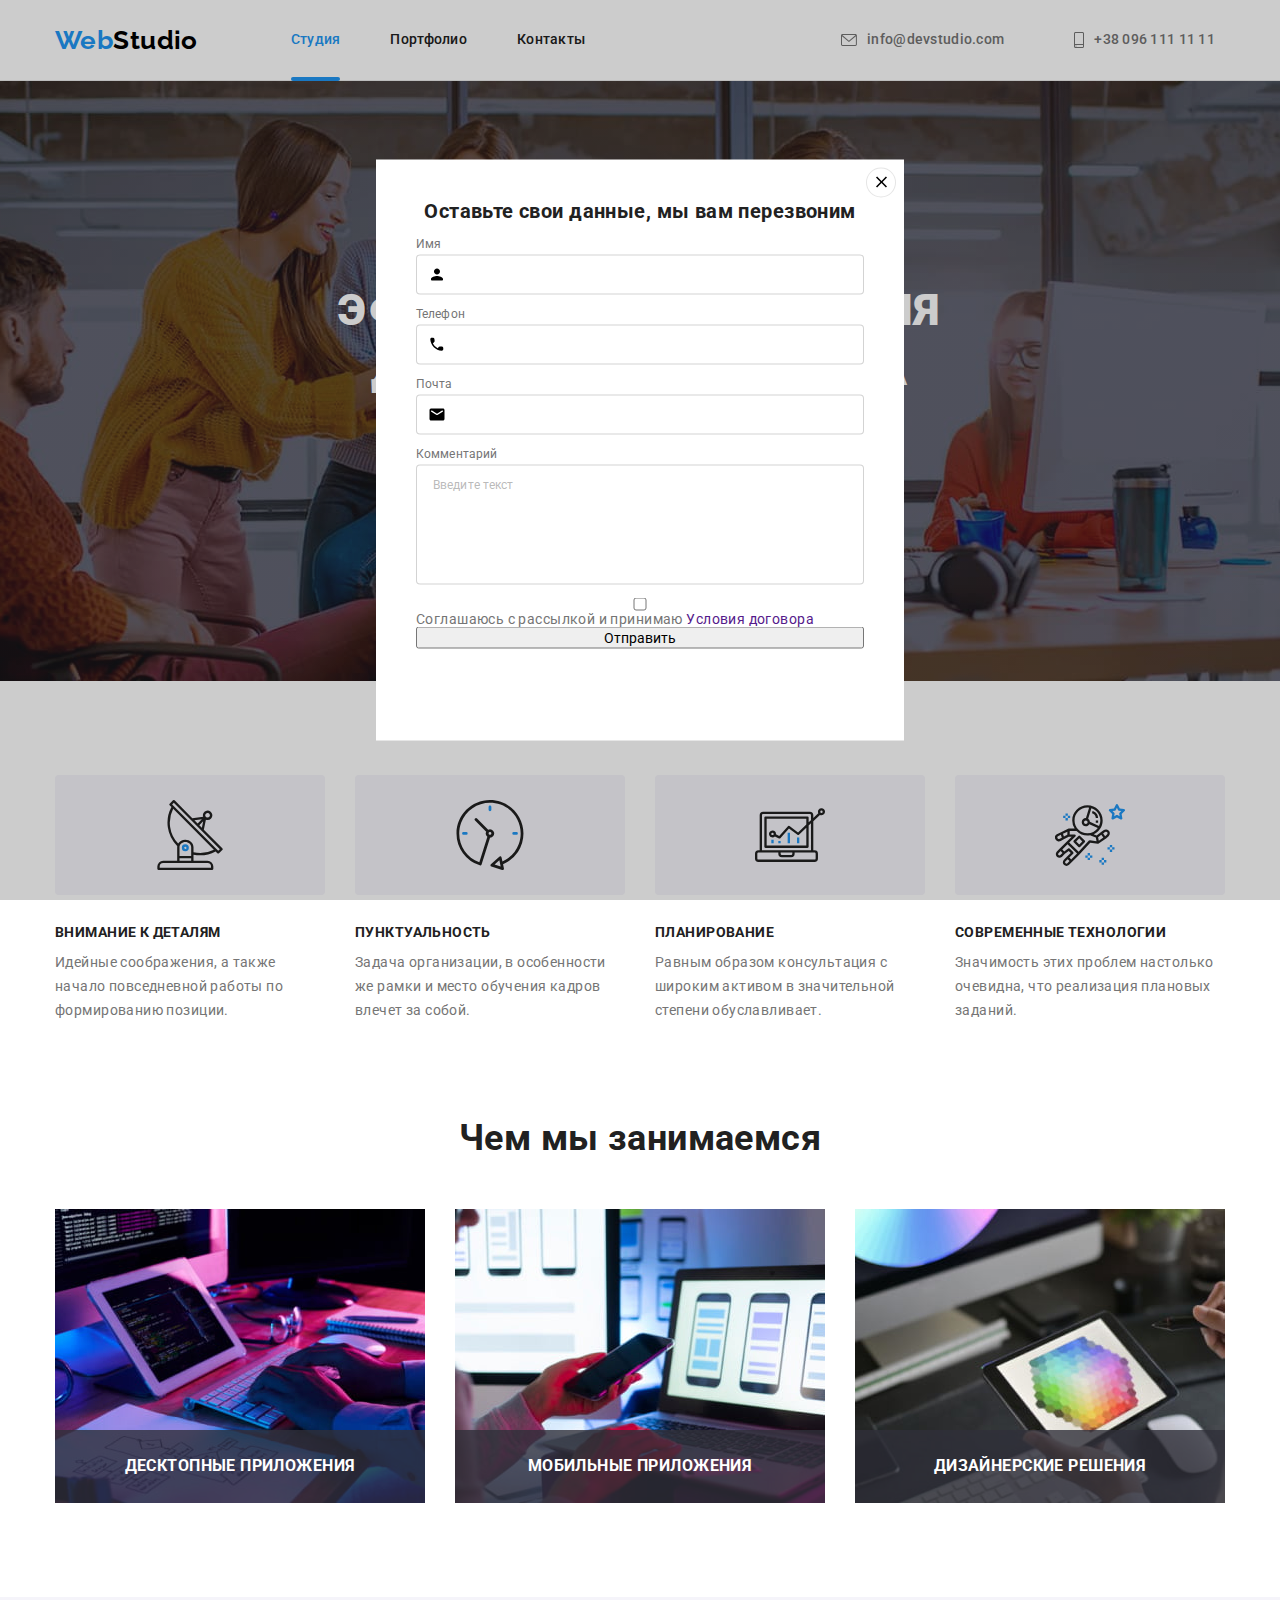
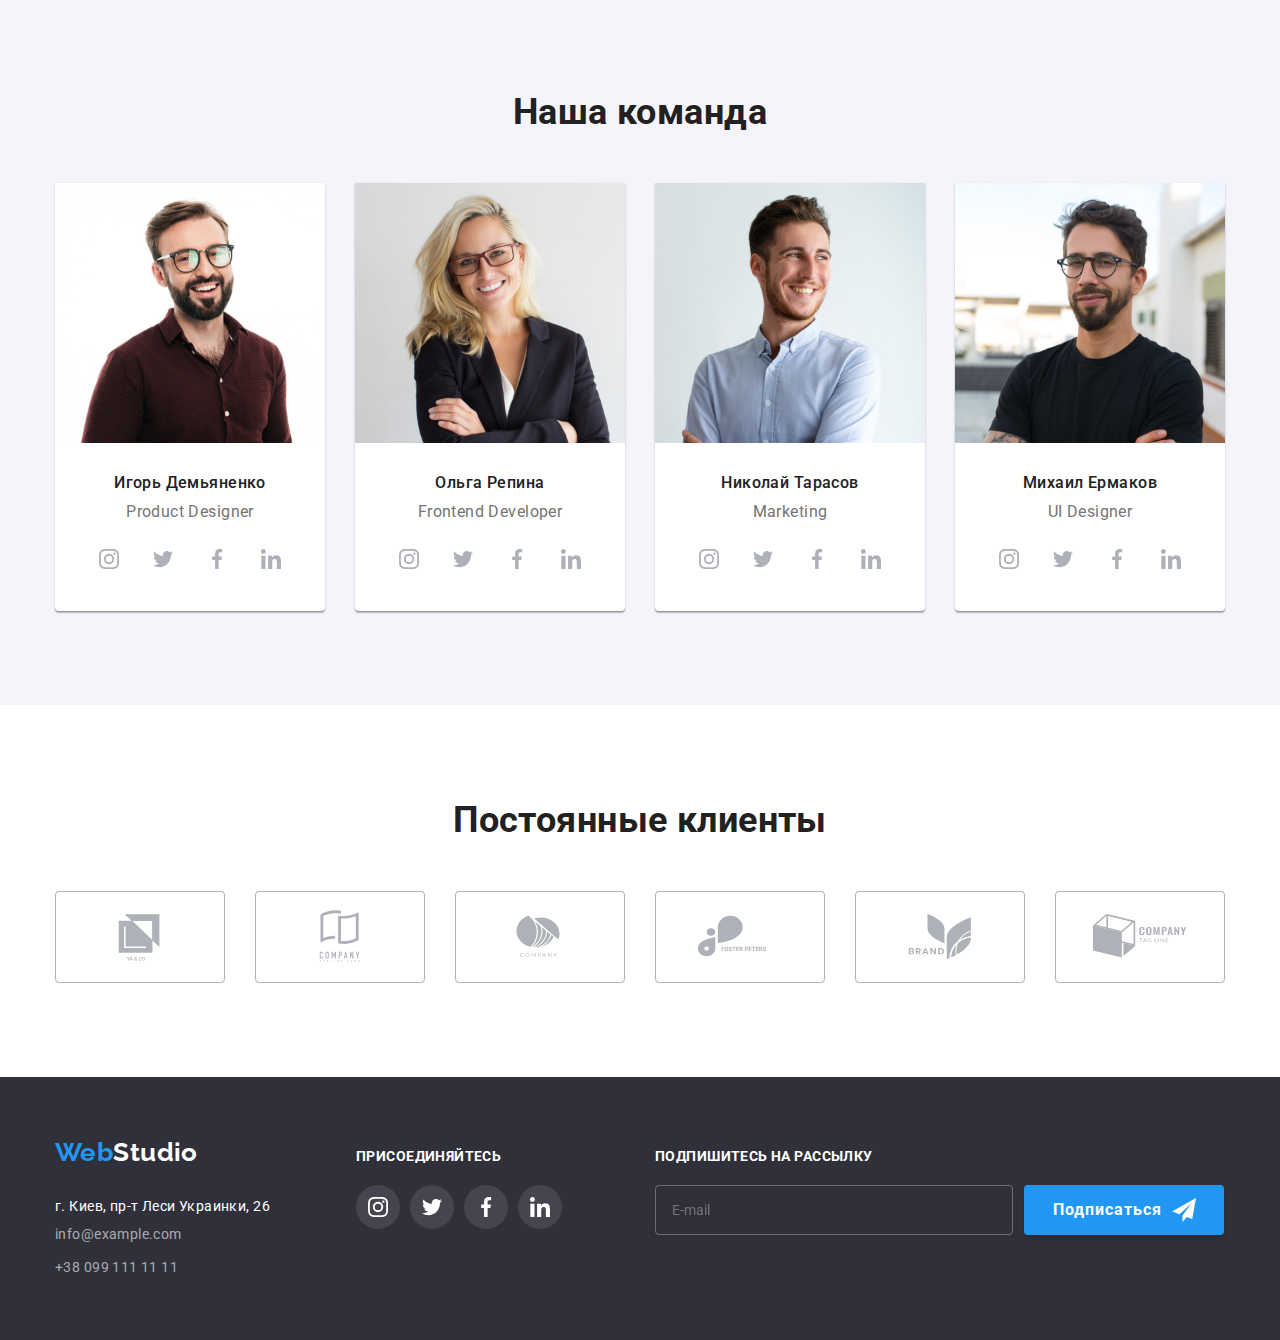
==== commit ae222671: "input ready" ====
--- a/index.html
+++ b/index.html
@@ -102,7 +102,7 @@
                     title="xxx-xxx-xx-xx"
                   />
                   <svg class="icon" width="18" height="18">
-                    <use href="./images/svg/icons.svg#icon-person-modal"></use>
+                    <use href="./images/svg/icons.svg#icon-phone-modal"></use>
                   </svg>
                 </span>
               </label>
@@ -112,7 +112,7 @@
                 <span class="modal-form-input-wrapper">
                   <input class="modal-form-input" type="email" name="user_email" required />
                   <svg class="icon" width="18" height="18">
-                    <use href="./images/svg/icons.svg#icon-person-modal"></use>
+                    <use href="./images/svg/icons.svg#icon-email-modal"></use>
                   </svg>
                 </span>
               </label>
--- a/css/styles.css
+++ b/css/styles.css
@@ -317,6 +317,7 @@
 .modal-form {
   display: flex;
   flex-direction: column;
+  text-align: left;
 }
 
 .modal-form-text {
@@ -334,6 +335,53 @@
 }
 
 .modal-form-input-wrapper {
+  display: block;
+  position: relative;
+}
+
+.modal-form-input-wrapper .icon {
+  position: absolute;
+  top: 50%;
+  transform: translateY(-50%);
+  left: 12px;
+}
+
+.modal-form-input {
+  width: 100%;
+  height: 40px;
+  border: 1px solid rgba(33, 33, 33, 0.2);
+  border-radius: 4px;
+  padding-left: 42px;
+
+  font-style: 16px;
+  outline: none;
+}
+
+.modal-form-input-desc {
+  display: inline-block;
+  margin-bottom: 4px;
+
+  font-size: 12px;
+  line-height: 1.17;
+  letter-spacing: 0.01em;
+}
+
+.modal-form-message {
+  resize: none;
+  width: 100%;
+  height: 120px;
+  padding: 12px 16px;
+  outline: none;
+  border: 1px solid rgba(33, 33, 33, 0.2);
+  border-radius: 4px;
+}
+
+.modal-form-message::placeholder {
+  font-size: 12px;
+  line-height: 1.17;
+  letter-spacing: 0.01em;
+
+  color: rgba(117, 117, 117, 0.5);
 }
 /* ============== /MODAL FORM ==============*/
 
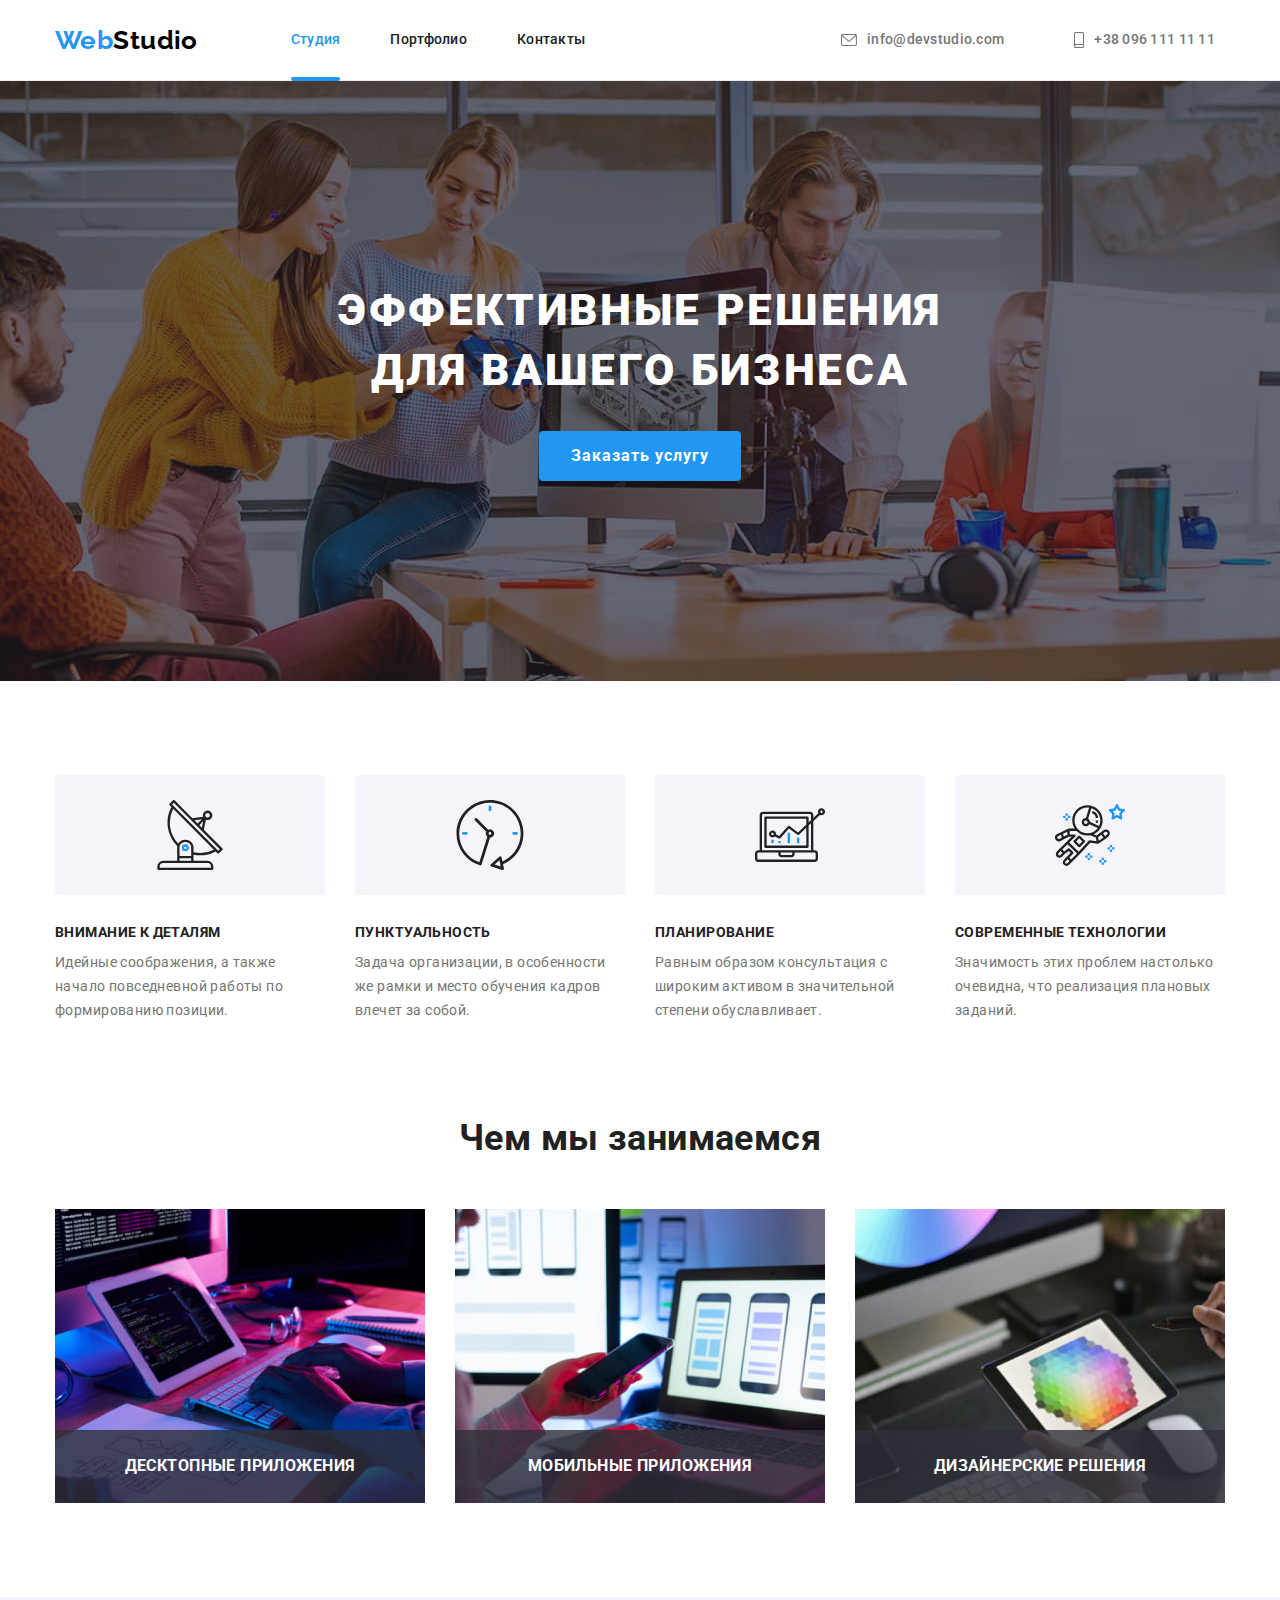
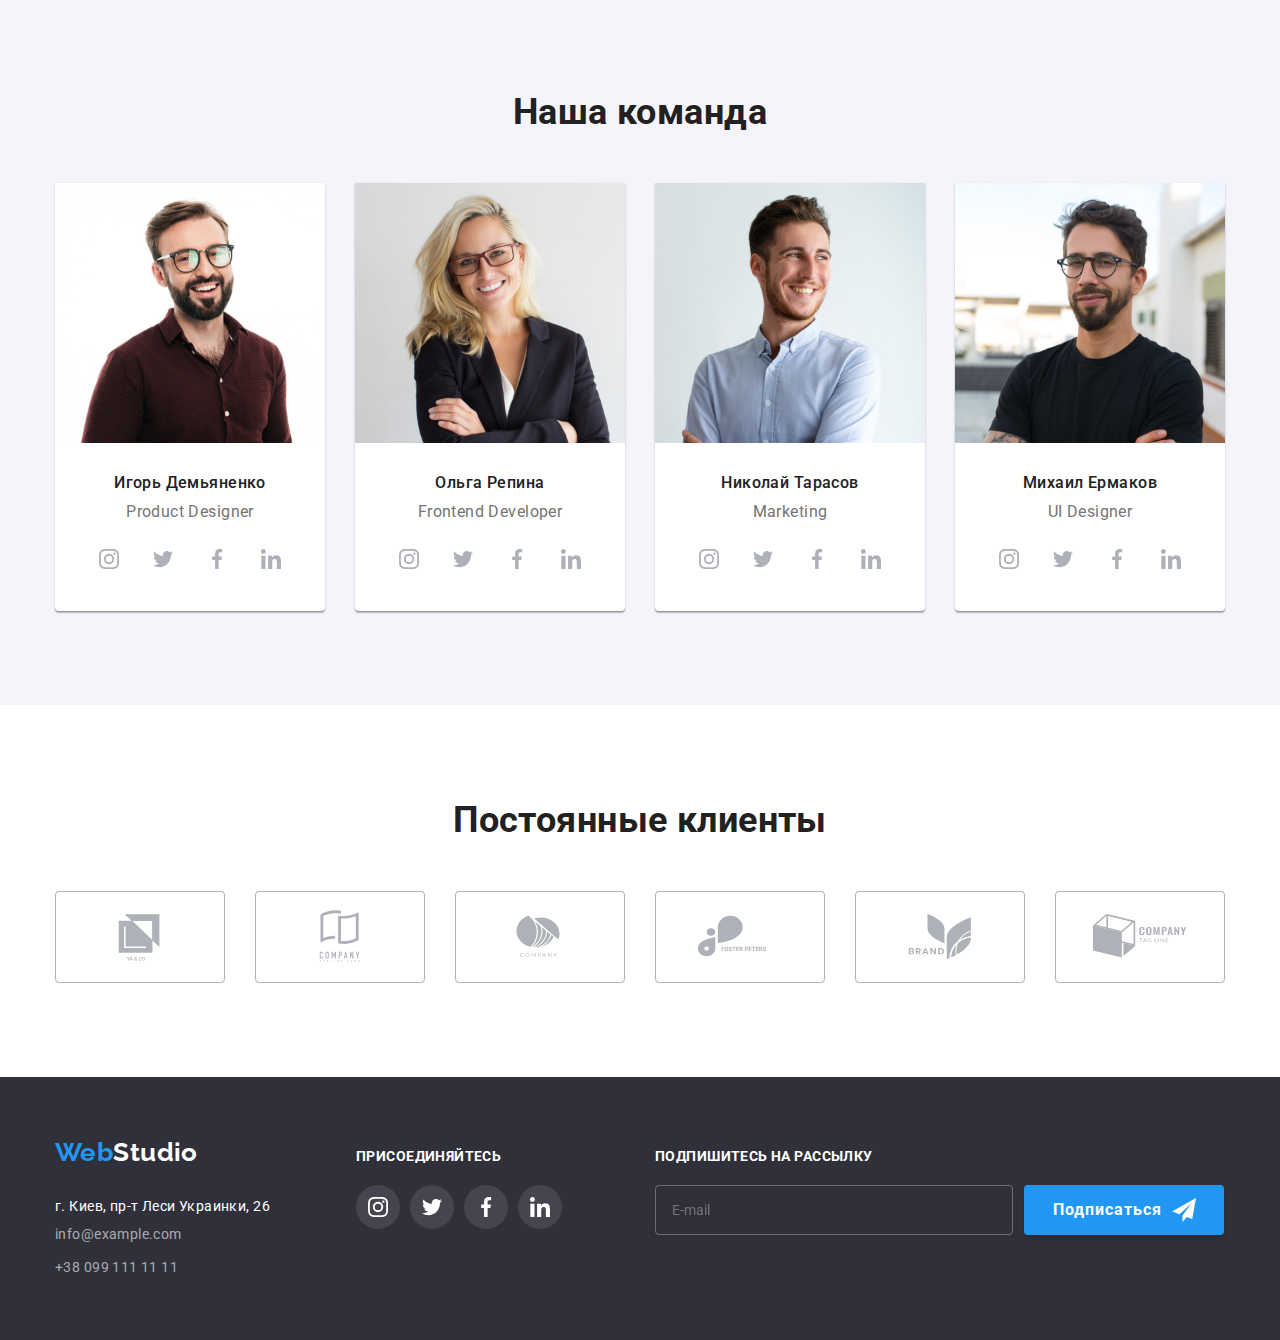
==== commit 792ffdbd: "готово" ====
--- a/index.html
+++ b/index.html
@@ -63,7 +63,7 @@
         <h1 class="hero-title">Эффективные решения для вашего бизнеса</h1>
         <button data-modal-open class="hero-button" type="button">Заказать услугу</button>
 
-        <div class="backdrop" data-modal>
+        <div class="backdrop is-hidden" data-modal>
           <!--is-hidden-->
           <div class="modal">
             <button data-modal-close class="close-btn" type="button">
@@ -126,9 +126,16 @@
                 ></textarea>
               </label>
 
-              <input type="checkbox" name="user-policy" id="user_policy" class="modal-form-check" />
-              <label for="user_policy"
-                >Соглашаюсь с рассылкой и принимаю <a href="" class="link">Условия договора</a>
+              <input
+                type="checkbox"
+                name="user-policy"
+                id="user_policy"
+                class="modal-form-check visually-hidden"
+                required
+              />
+              <label class="modal-form-check-desc" for="user_policy"
+                >Соглашаюсь с рассылкой и принимаю&nbsp;
+                <a href="" class="modal-agreement-link">Условия договора</a>
               </label>
 
               <button class="modal-form-submit" type="submit">Отправить</button>
--- a/css/styles.css
+++ b/css/styles.css
@@ -339,13 +339,6 @@
   position: relative;
 }
 
-.modal-form-input-wrapper .icon {
-  position: absolute;
-  top: 50%;
-  transform: translateY(-50%);
-  left: 12px;
-}
-
 .modal-form-input {
   width: 100%;
   height: 40px;
@@ -354,7 +347,25 @@
   padding-left: 42px;
 
   font-style: 16px;
+  color: var(--secondary-color);
+  transition: border-color 250ms cubic-bezier(0.4, 0, 0.2, 1);
+}
+
+.modal-form-input-wrapper .icon {
+  position: absolute;
+  top: 50%;
+  transform: translateY(-50%);
+  left: 12px;
+  transition: fill 250ms cubic-bezier(0.4, 0, 0.2, 1);
+}
+
+.modal-form-input:focus {
   outline: none;
+  border-color: var(--accent-color);
+}
+
+.modal-form-input:focus + .icon {
+  fill: var(--accent-color);
 }
 
 .modal-form-input-desc {
@@ -371,9 +382,14 @@
   width: 100%;
   height: 120px;
   padding: 12px 16px;
-  outline: none;
   border: 1px solid rgba(33, 33, 33, 0.2);
   border-radius: 4px;
+  transition: border-color 250ms cubic-bezier(0.4, 0, 0.2, 1);
+}
+
+.modal-form-message:focus {
+  outline: none;
+  border-color: var(--accent-color);
 }
 
 .modal-form-message::placeholder {
@@ -383,6 +399,67 @@
 
   color: rgba(117, 117, 117, 0.5);
 }
+
+.modal-form-check-desc {
+  display: flex;
+  align-items: center;
+  justify-content: center;
+  margin-bottom: 30px;
+  line-height: 1.1;
+}
+
+.modal-form-check-desc::before {
+  content: '';
+  display: block;
+  margin-right: 7px;
+  width: 16px;
+  height: 15px;
+  border: 2px solid var(--secondary-color);
+  border-radius: 2px;
+  cursor: pointer;
+}
+
+.modal-form-check:checked + .modal-form-check-desc::before {
+  border: none;
+  background-color: var(--accent-color);
+  background-image: url('../images/svg/check.svg');
+  background-size: 12px 12px;
+  background-repeat: no-repeat;
+  background-position: 60% 50%;
+}
+
+.modal-form-check:focus + .modal-form-check-desc::before {
+  outline: 1px solid var(--secondary-color);
+}
+
+.modal-agreement-link {
+  color: var(--accent-color);
+}
+
+.modal-form-submit {
+  align-self: center;
+  width: 200px;
+  height: 50px;
+
+  box-shadow: 0px 4px 4px rgba(0, 0, 0, 0.15);
+  border-radius: 4px;
+  border: none;
+
+  background-color: var(--accent-color);
+  font-size: 16px;
+  line-height: 1.88;
+  letter-spacing: 0.06em;
+  color: var(--primary-white-color);
+  cursor: pointer;
+
+  transition: background-color 250ms cubic-bezier(0.4, 0, 0.2, 1);
+}
+
+.modal-form-submit:hover,
+.modal-form-submit:focus {
+  background-color: #188ce8;
+}
+
 /* ============== /MODAL FORM ==============*/
 
 /* ============= section особенности работы ============== */
